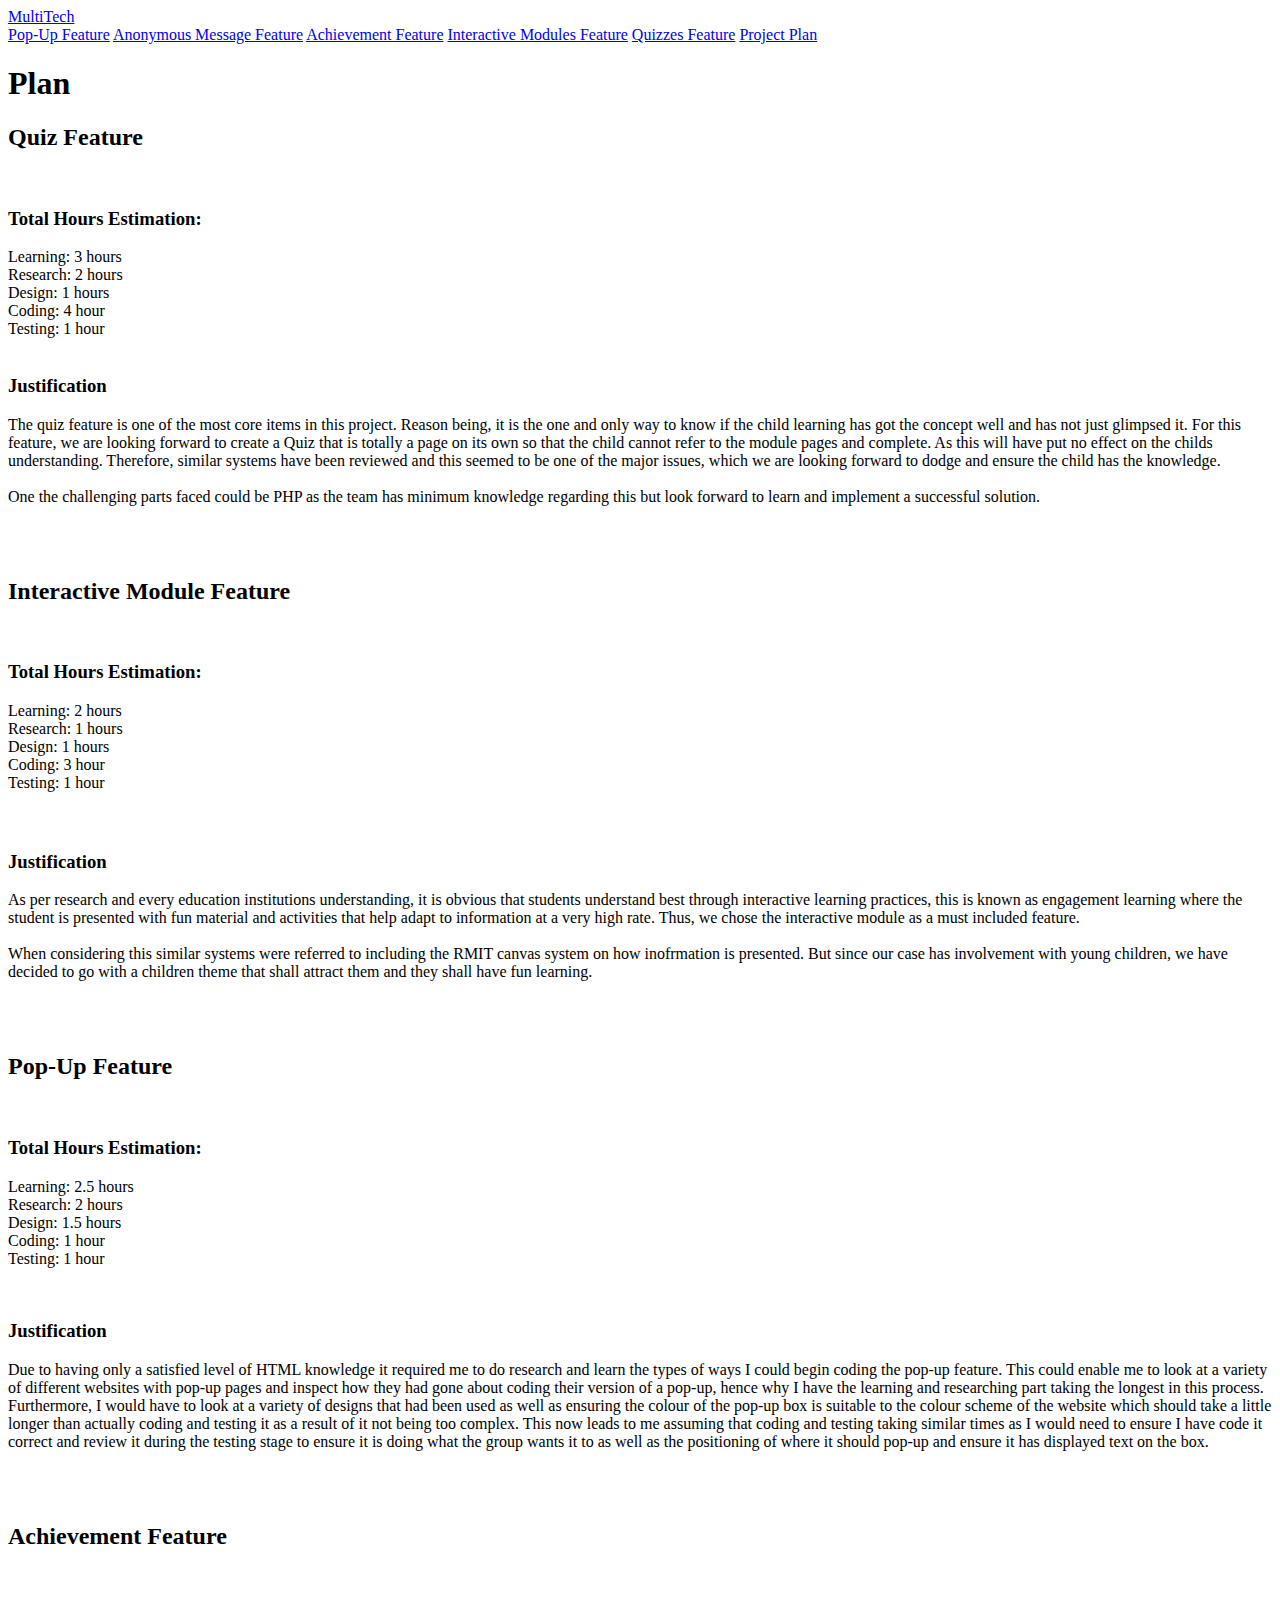
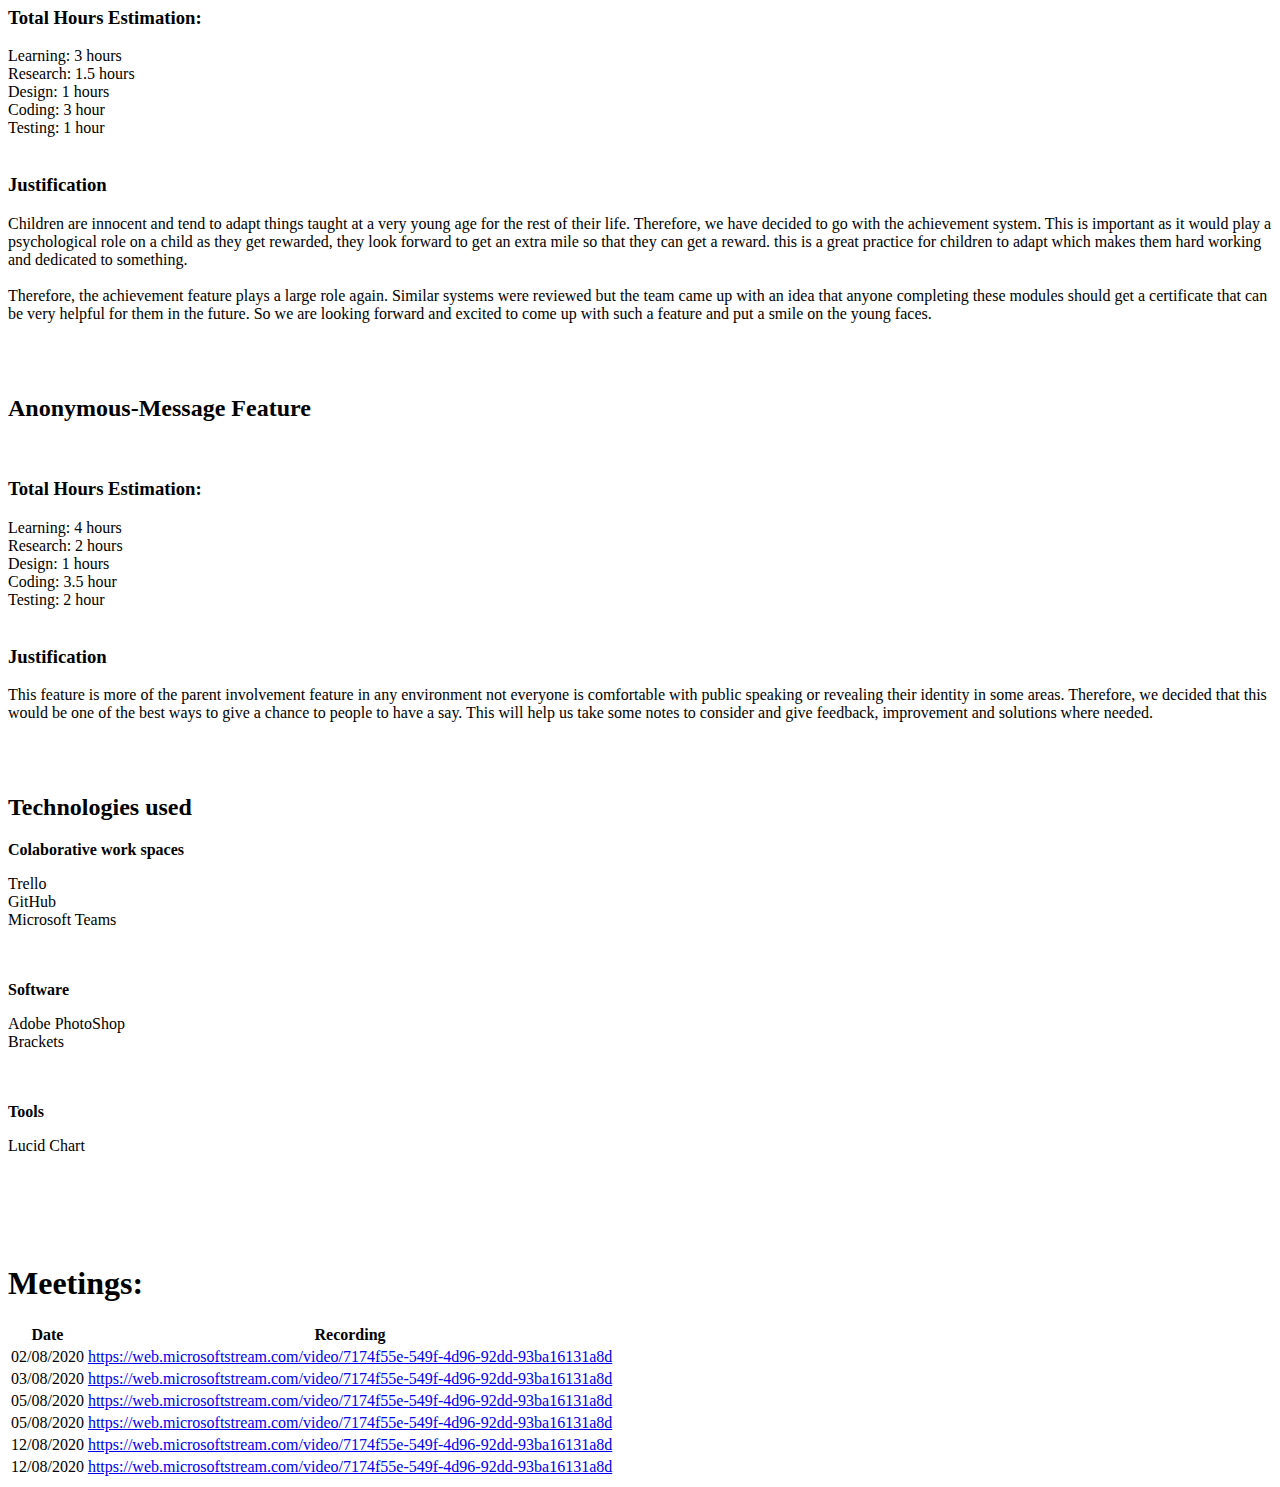
==== index.html @ 6f0e5582 "Merge branch 'master' of https://github.com/patyammouni/AssignmentPart2BIT" ====
﻿<!DOCTYPE html>
<html>

<head>
    <meta charset="utf-8">
    <title>Assignment 2 - BIT</title>
    <meta name="viewport" content="width=device-width, initial-scale=1.0">
    <meta name="author" content="MultiTech">
    <meta name="description" content="Our Assignment 1 for Building IT Systems">
    <link rel="stylesheet" href="assets/css/style.css">
    <link href="https://cdnjs.cloudflare.com/ajax/libs/font-awesome/5.12.1/css/all.min.css" rel="stylesheet">
</head>

<body>

    <div class="header">

        <div class="codeclan-header">
            <a href="index.html">MultiTech</a>
        </div>

        <div class="codeclan-navs">
            <div class="dropdown">
                <div class="dropdown-content">
                    <a href="pop-up.html">Pop-Up Feature</a>
                    <a href="anonymous.html">Anonymous Message Feature</a>
                    <a href="achievement.html">Achievement Feature</a>
                    <a href="interactive.html">Interactive Modules Feature</a>
                    <a href="quiz.html">Quizzes Feature</a>
                    <a href="index.html">Project Plan</a>
                </div>
            </div>

        </div>

    </div>

    <div id="page-wrapper">

        <h1>Plan</h1>

        <div class="team-member">
            <div class="author-info-description">
                <h2>Quiz Feature</h2>
                <br>
                <h3>Total Hours Estimation:</h3>
                <dt>Learning: 3 hours</dt>
                <dt>Research: 2 hours</dt>
                <dt>Design: 1 hours</dt>
                <dt>Coding: 4 hour</dt>
                <dt>Testing: 1 hour</dt>
                <br>
                <h3>Justification</h3>
                <p>
                    The quiz feature is one of the most core items in this project. Reason being, it is the one and only
                    way to know if the child learning has got the concept well and has not just glimpsed it. For this
                    feature, we are looking forward to create a Quiz that is totally a page on its own so that the
                    child cannot refer to the module pages and complete. As this will have put no effect on the childs
                    understanding. Therefore, similar systems have been reviewed and this seemed to be one of the major
                    issues, which we are looking forward to dodge and ensure the child has the knowledge.

                    <br>
                    <br>

                    One the challenging parts faced could be PHP as the team has minimum knowledge regarding this but
                    look forward to learn and implement a successful solution.
                </p>
                <br> <br>

            </div>
            <div class="author-info-description">
                <h2>Interactive Module Feature</h2>
                <br>
                <h3>Total Hours Estimation:</h3>
                <dt>Learning: 2 hours</dt>
                <dt>Research: 1 hours</dt>
                <dt>Design: 1 hours</dt>
                <dt>Coding: 3 hour</dt>
                <dt>Testing: 1 hour</dt>
                <br>
                <h3>
                    <br>Justification</h3>
                <p>
                    As per research and every education institutions understanding, it is obvious that students
                    understand best through interactive learning practices, this is known as engagement learning where
                    the student is presented with fun material and activities that help adapt to information at a very
                    high rate. Thus, we chose the interactive module as a must included feature.
                    <br>
                    <br>
                    When considering this similar systems were referred to including the RMIT canvas system on how
                    inofrmation is presented. But since our case has involvement with young children, we have decided to
                    go with a children theme that shall attract them and they shall have fun learning.
                </p>
                <br> <br>
            </div>
            <div class="author-info-description">
                <h2>Pop-Up Feature</h2>
                <br>
                <h3>Total Hours Estimation:</h3>
                <dl>
                    <dt>Learning: 2.5 hours</dt>
                    <dt>Research: 2 hours</dt>
                    <dt>Design: 1.5 hours</dt>
                    <dt>Coding: 1 hour</dt>
                    <dt>Testing: 1 hour</dt>
                </dl>
                <br>
                <h3>Justification</h3>

                <p>
                    Due to having only a satisfied level of HTML knowledge it required me to do research and learn the
                    types of ways I could begin coding the pop-up feature. This could enable me to look at a variety of
                    different websites with pop-up pages and inspect how they had gone about coding their version of a
                    pop-up, hence why I have the learning and researching part taking the longest in this process.
                    Furthermore, I would have to look at a variety of designs that had been used as well as ensuring the
                    colour of the pop-up box is suitable to the colour scheme of the website which should take a little
                    longer than actually coding and testing it as a result of it not being too complex. This now leads
                    to me assuming that coding and testing taking similar times as I would need to ensure I have code it
                    correct and review it during the testing stage to ensure it is doing what the group wants it to as
                    well as the positioning of where it should pop-up and ensure it has displayed text on the box.
                </p>
                <br> <br>
            </div>
            <div class="author-info-description">
                <h2>Achievement Feature </h2>
                <br>
                <h3>Total Hours Estimation:</h3>
                <dt>Learning: 3 hours</dt>
                <dt>Research: 1.5 hours</dt>
                <dt>Design: 1 hours</dt>
                <dt>Coding: 3 hour</dt>
                <dt>Testing: 1 hour</dt>
                <br>
                <h3>Justification</h3>
                <p>

                    Children are innocent and tend to adapt things taught at a very young age for the rest of their
                    life. Therefore, we have decided to go with the achievement system. This is important as it would
                    play a psychological role on a child as they get rewarded, they look forward to get an extra mile so
                    that they can get a reward. this is a great practice for children to adapt which makes them hard
                    working and dedicated to something.
                    <br>
                    <br>
                    Therefore, the achievement feature plays a large role again. Similar systems were reviewed but the
                    team came up with an idea that anyone completing these modules should get a certificate that can be
                    very helpful for them in the future. So we are looking forward and excited to come up with such a
                    feature and put a smile on the young faces.
                </p>
                <br> <br>
            </div>
            <div class="author-info-description">
                <h2>Anonymous-Message Feature </h2>
                <br>
                <h3>Total Hours Estimation:</h3>
                <dt>Learning: 4 hours</dt>
                <dt>Research: 2 hours</dt>
                <dt>Design: 1 hours</dt>
                <dt>Coding: 3.5 hour</dt>
                <dt>Testing: 2 hour</dt>
                <br>

                <h3>Justification</h3>
                <p>
                    This feature is more of the parent involvement feature in any environment not everyone is
                    comfortable with public speaking or revealing their identity in some areas. Therefore, we decided
                    that this would be one of the best ways to give a chance to people to have a say. This will help us
                    take some notes to consider and give feedback, improvement and solutions where needed.

                </p>

                <br> <br>
                <h2>Technologies used</h2>
                <b>
                    <p>Colaborative work spaces
                    </p>
                </b>

                <dt>Trello</dt>
                <dt>GitHub</dt>
                <dt>Microsoft Teams</dt>

                <br> <br>


                <b>
                    <p>Software
                    </p>
                </b>

                <dt>Adobe PhotoShop</dt>
                <dt>Brackets</dt>
                <dt></dt>
                <dt></dt>

                <br> <br>

                <b>
                    <p>Tools
                    </p>
                </b>

                <dt>Lucid Chart</dt>
                <dt></dt>
                <dt></dt>
                <dt></dt>

                <br> <br>

                <b>
                    <p>
                        <!Resources>
                    </p>
                </b>

                <dt></dt>
                <dt></dt>
                <dt></dt>
                <dt></dt>


                <br> <br>
                <h1>Meetings:</h1>

                <table>
                    <tr>
                        <th>Date</th>
                        <th>Recording</th>
                    </tr>

                    <tr>
                        <td> 02/08/2020 </td>
                        <td><a href="https://web.microsoftstream.com/video/dd9bddf7-a1e0-467e-b97e-1184b60dc826"
                                target="_blank">https://web.microsoftstream.com/video/7174f55e-549f-4d96-92dd-93ba16131a8d</a>
                        </td>
                    </tr>

                    <tr>
                        <td> 03/08/2020 </td>
                        <td><a href="https://web.microsoftstream.com/video/d155a75b-1c11-4518-bc6a-832c45baada1"
                                target="_blank">https://web.microsoftstream.com/video/7174f55e-549f-4d96-92dd-93ba16131a8d</a>
                        </td>
                    </tr>

                    <tr>
                        <td> 05/08/2020 </td>
                        <td><a href="https://web.microsoftstream.com/video/83935d5b-56db-47b9-8248-7d226a2bf06d"
                                target="_blank">https://web.microsoftstream.com/video/7174f55e-549f-4d96-92dd-93ba16131a8d</a>
                        </td>
                    </tr>

                    <tr>
                        <td> 05/08/2020 </td>
                        <td><a href="https://web.microsoftstream.com/video/d0b814c4-f263-4d80-a9a0-65d2861a14fa"
                                target="_blank">https://web.microsoftstream.com/video/7174f55e-549f-4d96-92dd-93ba16131a8d</a>
                        </td>
                    </tr>

                    <tr>
                        <td> 12/08/2020 </td>
                        <td><a href="https://web.microsoftstream.com/video/2d1facc4-b868-4a3b-b9d9-1d66029ab288"
                                target="_blank">https://web.microsoftstream.com/video/7174f55e-549f-4d96-92dd-93ba16131a8d</a>
                        </td>
                    </tr>
                    <tr>
                        <td> 12/08/2020 </td>
                        <td><a href="https://web.microsoftstream.com/video/cf6249e9-9007-4636-9c64-e5b31ecda1c8"
                                target="_blank">https://web.microsoftstream.com/video/7174f55e-549f-4d96-92dd-93ba16131a8d</a>
                        </td>
                    </tr>

                </table>

            </div>

</body>

</html>
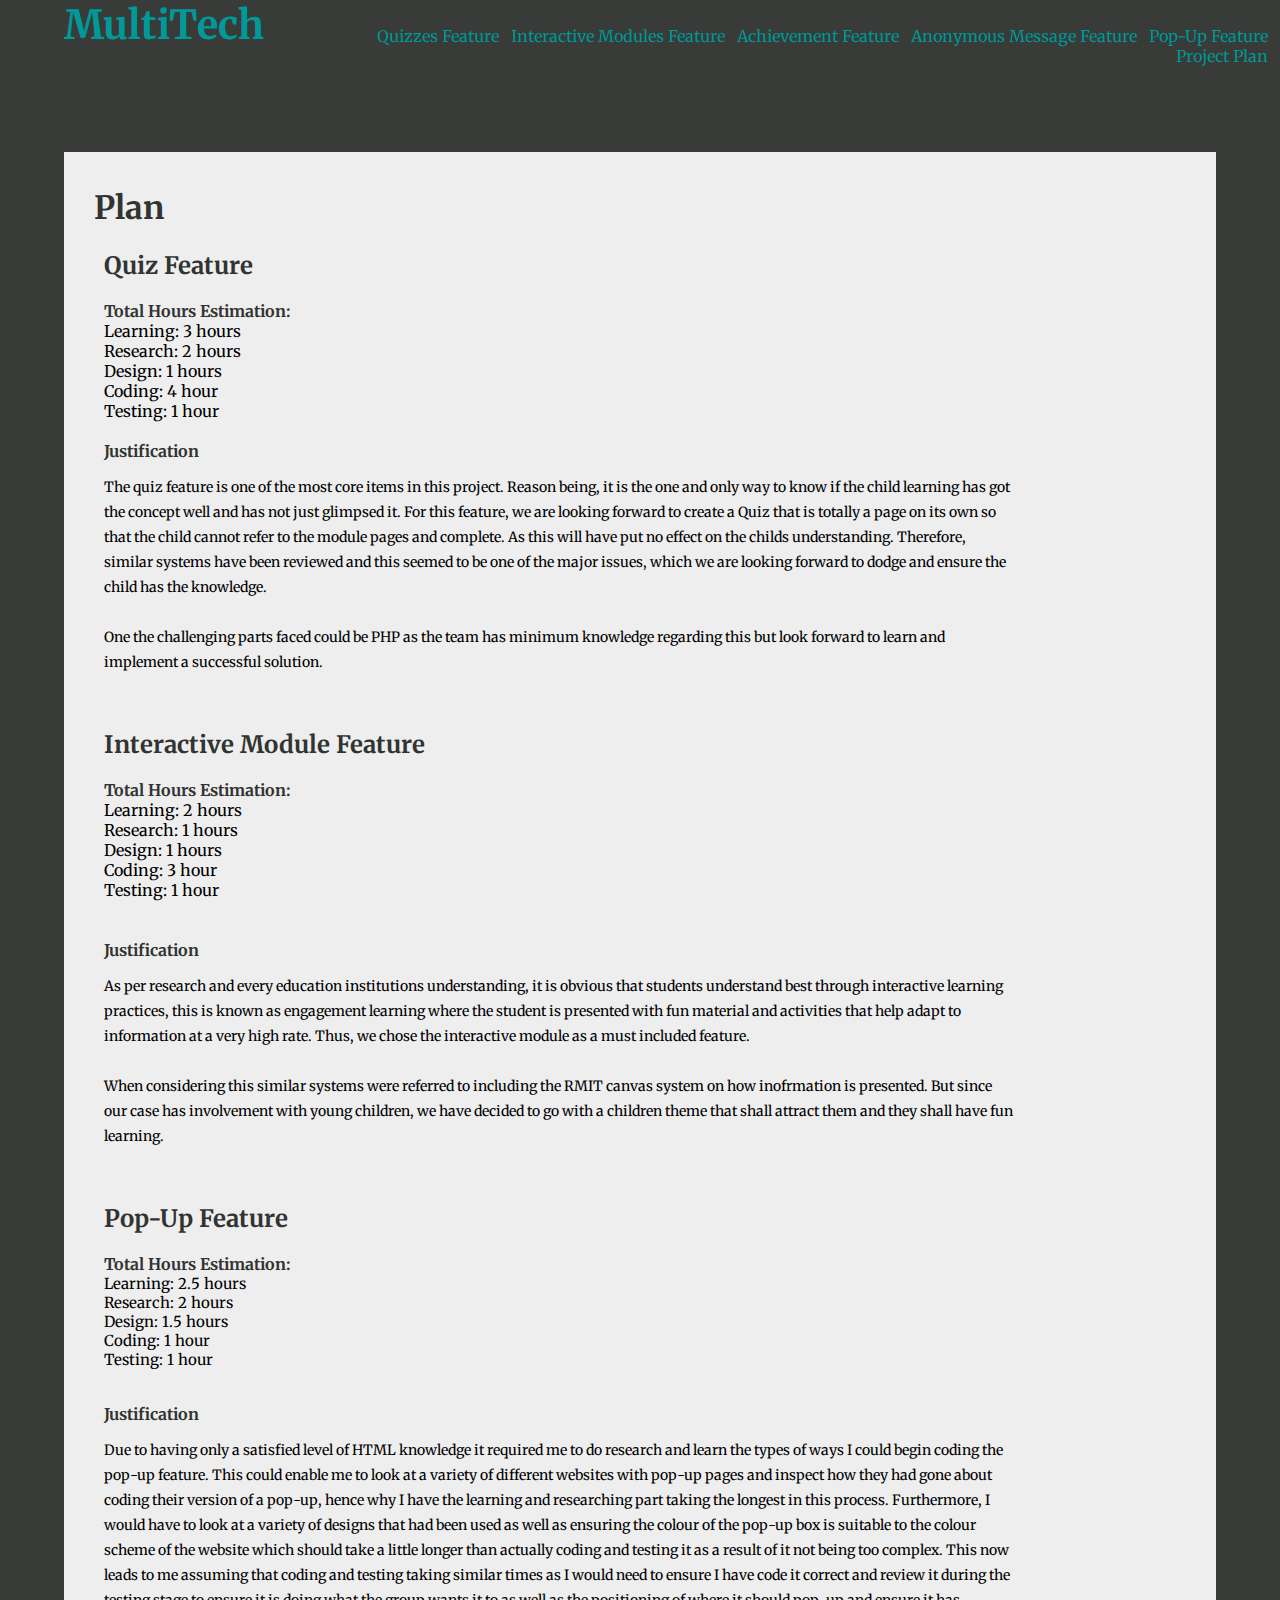
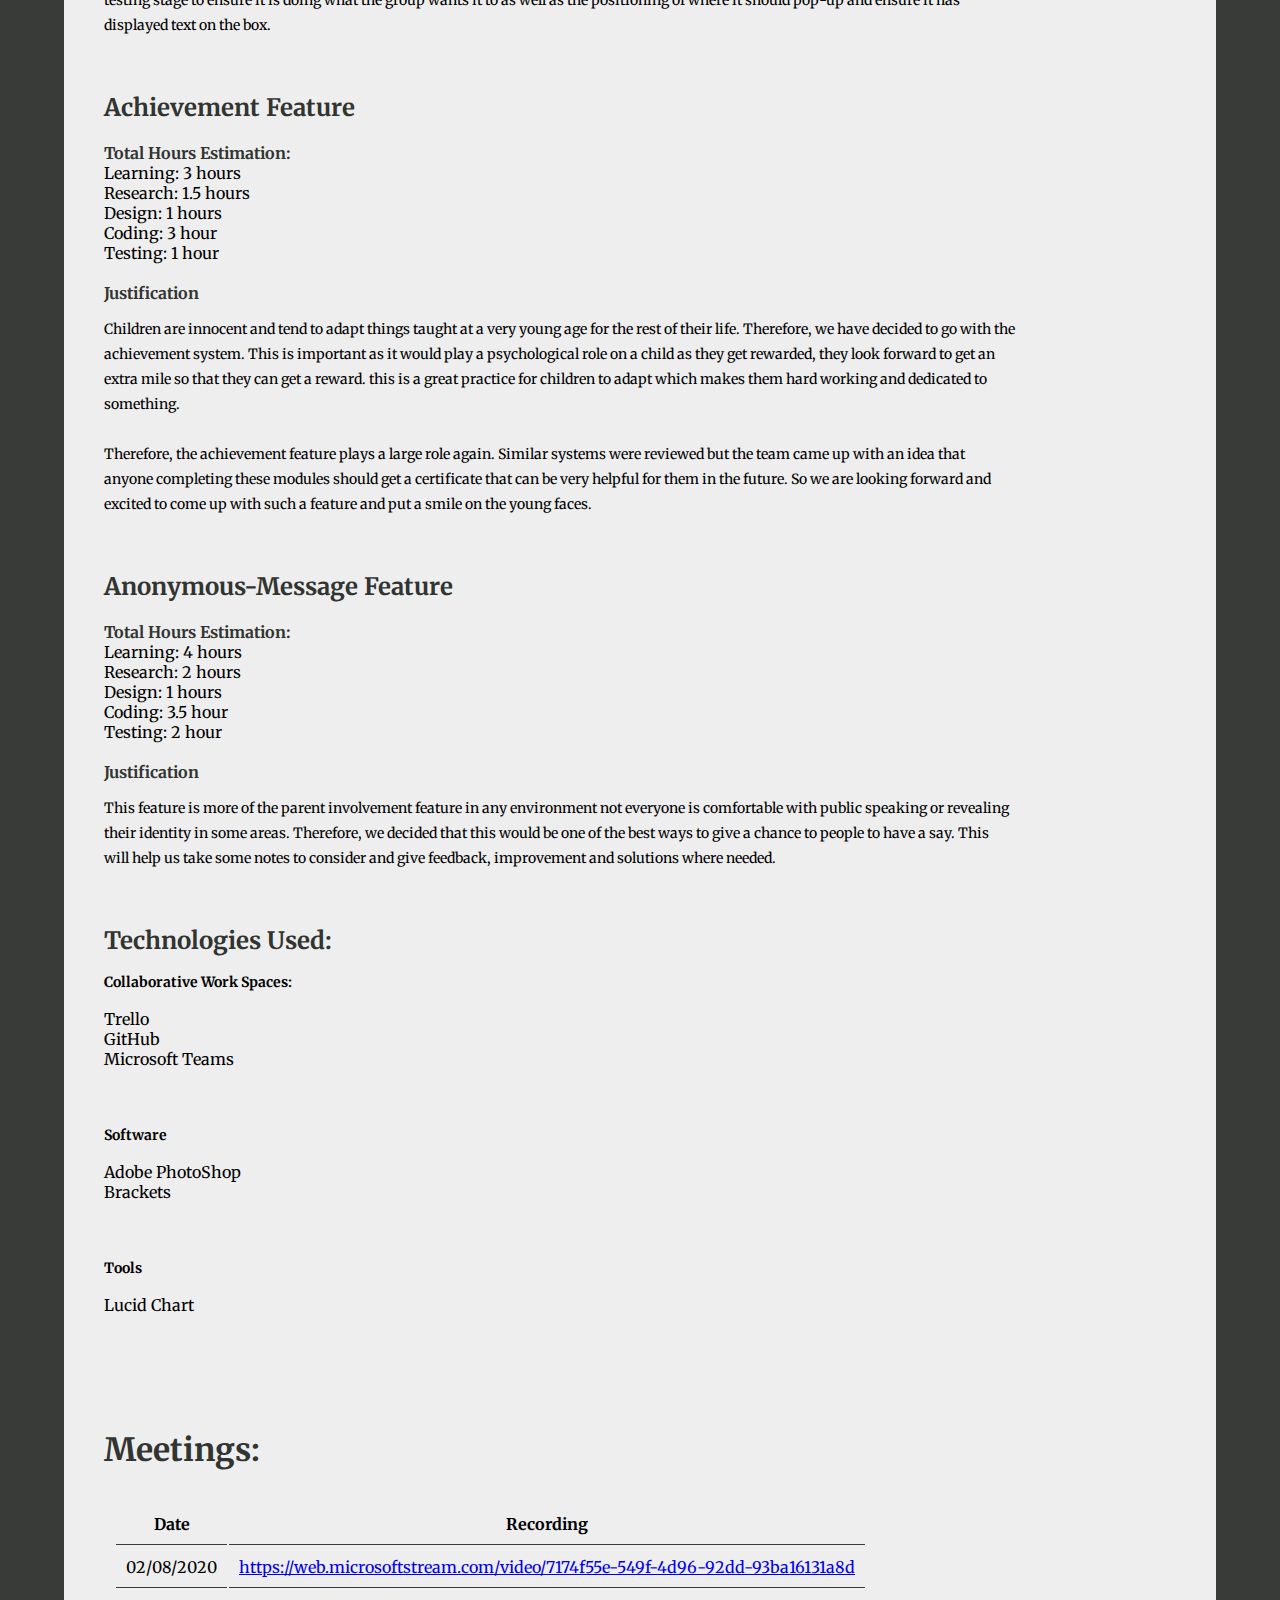
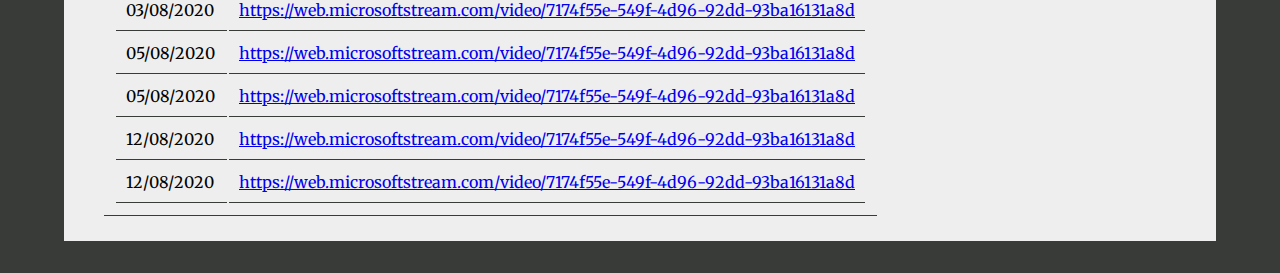
==== commit 1f23ecd8: "Fixed common mistakes" ====
--- a/index.html
+++ b/index.html
@@ -169,10 +169,9 @@
                 </p>
 
                 <br> <br>
-                <h2>Technologies used</h2>
-                <b>
-                    <p>Colaborative work spaces
-                    </p>
+                <h2>Technologies Used:</h2>
+                <b>
+                    <p>Collaborative Work Spaces:</p>
                 </b>
 
                 <dt>Trello</dt>
--- a/assets/css/style.css
+++ b/assets/css/style.css
@@ -0,0 +1,229 @@
+@import url('https://fonts.googleapis.com/css?family=Merriweather:400,900&display=swap');
+
+html {
+    margin: 0;
+    padding: 0;
+    font-family: 'Merriweather', serif;
+    background: #383b38;
+}
+
+body {
+    margin: 0;
+}
+
+.header {
+    height: 40px;
+    padding-top: 20px;
+    background: #383b38;
+	position: sticky;
+	height: 100px;
+    margin: 0 5% 2.50% 5%;
+}
+
+.codeclan-header {
+    display:inline block;
+    
+}
+
+.codeclan-header a {
+    color: #009999;
+    text-align: left;
+    font-size: 250%;
+    font-weight: bold;
+    text-decoration: none;
+	background: #383b38;
+	top: 0px;
+	z-index: 10;
+	height: 100px;
+    position:fixed;
+	width: 100%;
+}
+
+.codeclan-navs {
+    display:block;
+    float: right;
+    padding: 6px 0 0 0;
+    position: fixed;
+	z-index: 10;
+    padding-left: 230px;
+    
+}
+
+.codeclan-navs a {
+    color: #009999;
+    text-decoration: none;
+    margin-right: 12px;
+    text-align: right;
+	z-index: 10;
+    float: right;
+    
+}
+
+.codeclan-header a:hover, .codeclan-navs a:hover, .dropdown .dropbtn:hover {
+    color: white;
+    transition: color 500ms;
+}
+
+#page-wrapper {
+    margin: 0 5% 2.50% 5%;
+    padding: 15px 30px 15px 30px;
+    background: #EEEEEE;
+    min-height: 50vh;
+}
+
+.text-center {
+    text-align: center;
+}
+
+h1 {
+    font-size: 200%;
+    color: #313431;
+}
+
+h2 {
+    font-size: 150%;
+    color: #313431;
+    margin: 0;
+}
+h3{
+    font-size: 100%;
+    color: #313431;
+    margin: 0;
+}
+
+.text-center {
+    display: block;
+    text-align: center;
+}
+
+.uppercase {
+    text-transform: uppercase;
+}
+
+p, li {
+    line-height: 25px;
+    font-size: 14px;
+}
+
+.team-member img {
+    display: inline-block;
+    height: 150px;
+    width: 150px;
+}
+
+.team-member {
+    display: block;
+    padding-bottom: 10px;
+}
+
+.author-info-description {
+    display: inline-block;
+    padding: 0 0 0 10px;
+    width: calc(100% - 180px);
+}
+
+.author-info {
+    padding: 0 0 0 10px;
+}
+
+.justified-text {
+    text-align: justify;
+    text-justify: inter-word;
+}
+
+.col-4 {
+    display: inline-table;
+    width: 30%;
+    padding-right: 20px;
+}
+
+.col-4:last-child {
+    padding-right: 0;
+}
+
+.topic {
+    font-weight: 900;
+    text-transform: uppercase;
+    font-size: 24px;
+    text-align: center;
+    color: #383b38;
+}
+
+.sub-topic {
+    font-weight: 900;
+    text-transform: uppercase;
+    font-size: 20px;
+    text-align: center;
+    color: #383b38;
+    padding-top: 15px;
+}
+
+.icon {
+    display: block !important;
+    text-align: center;
+    padding: 25px 0 0 0;
+    font-size: 350%;
+    color: #383b38;
+}
+
+table, th, td {
+    padding: 10px;
+    border-bottom: 1px solid #383b38;
+}
+
+.img {
+    display: block;
+    width: 45%;
+    text-align: center;
+    margin: 0 auto;
+}
+
+.small {
+    font-size: 75%;
+}
+
+}
+
+@media only screen and (max-width: 960px) {
+
+    .header {
+        height: auto;
+        margin-bottom: 5px;
+    }
+
+    .codeclan-navs {
+        display: block;
+        float: none;
+        margin-left: 0;
+        margin-right: 10px;
+    }
+
+}
+
+.tableheader {
+	text-align: left;
+}
+
+.tablecontent {
+	line-height: 0;
+}
+
+.text-right{
+    position: relative;
+    font-weight: bold;
+}
+
+.pop-up-prototype{
+    height: 500;
+    width: 725;
+    margin-top: 2%;
+}
+
+.pop-up-diagram{
+    margin-top: 2%;
+}
+
+dl{
+    font-size: 15px;
+    margin-top: 0px;
+}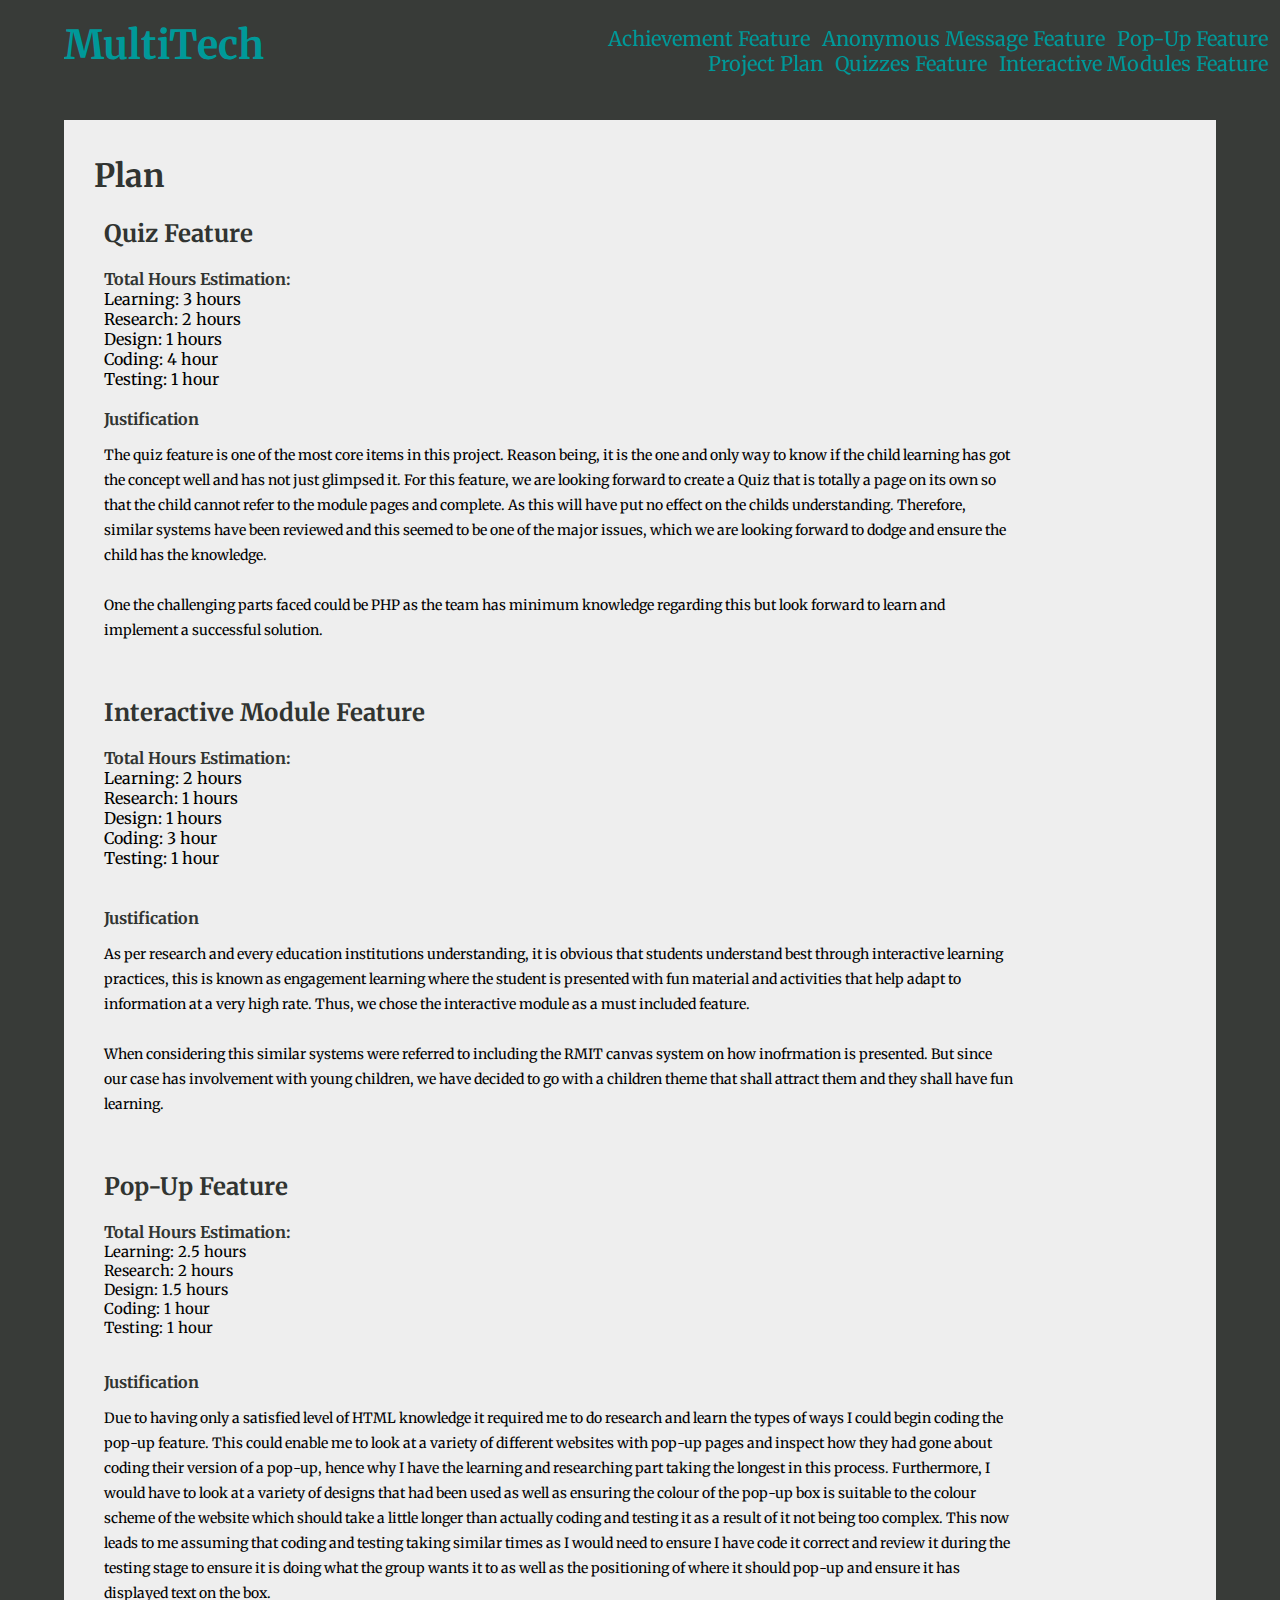
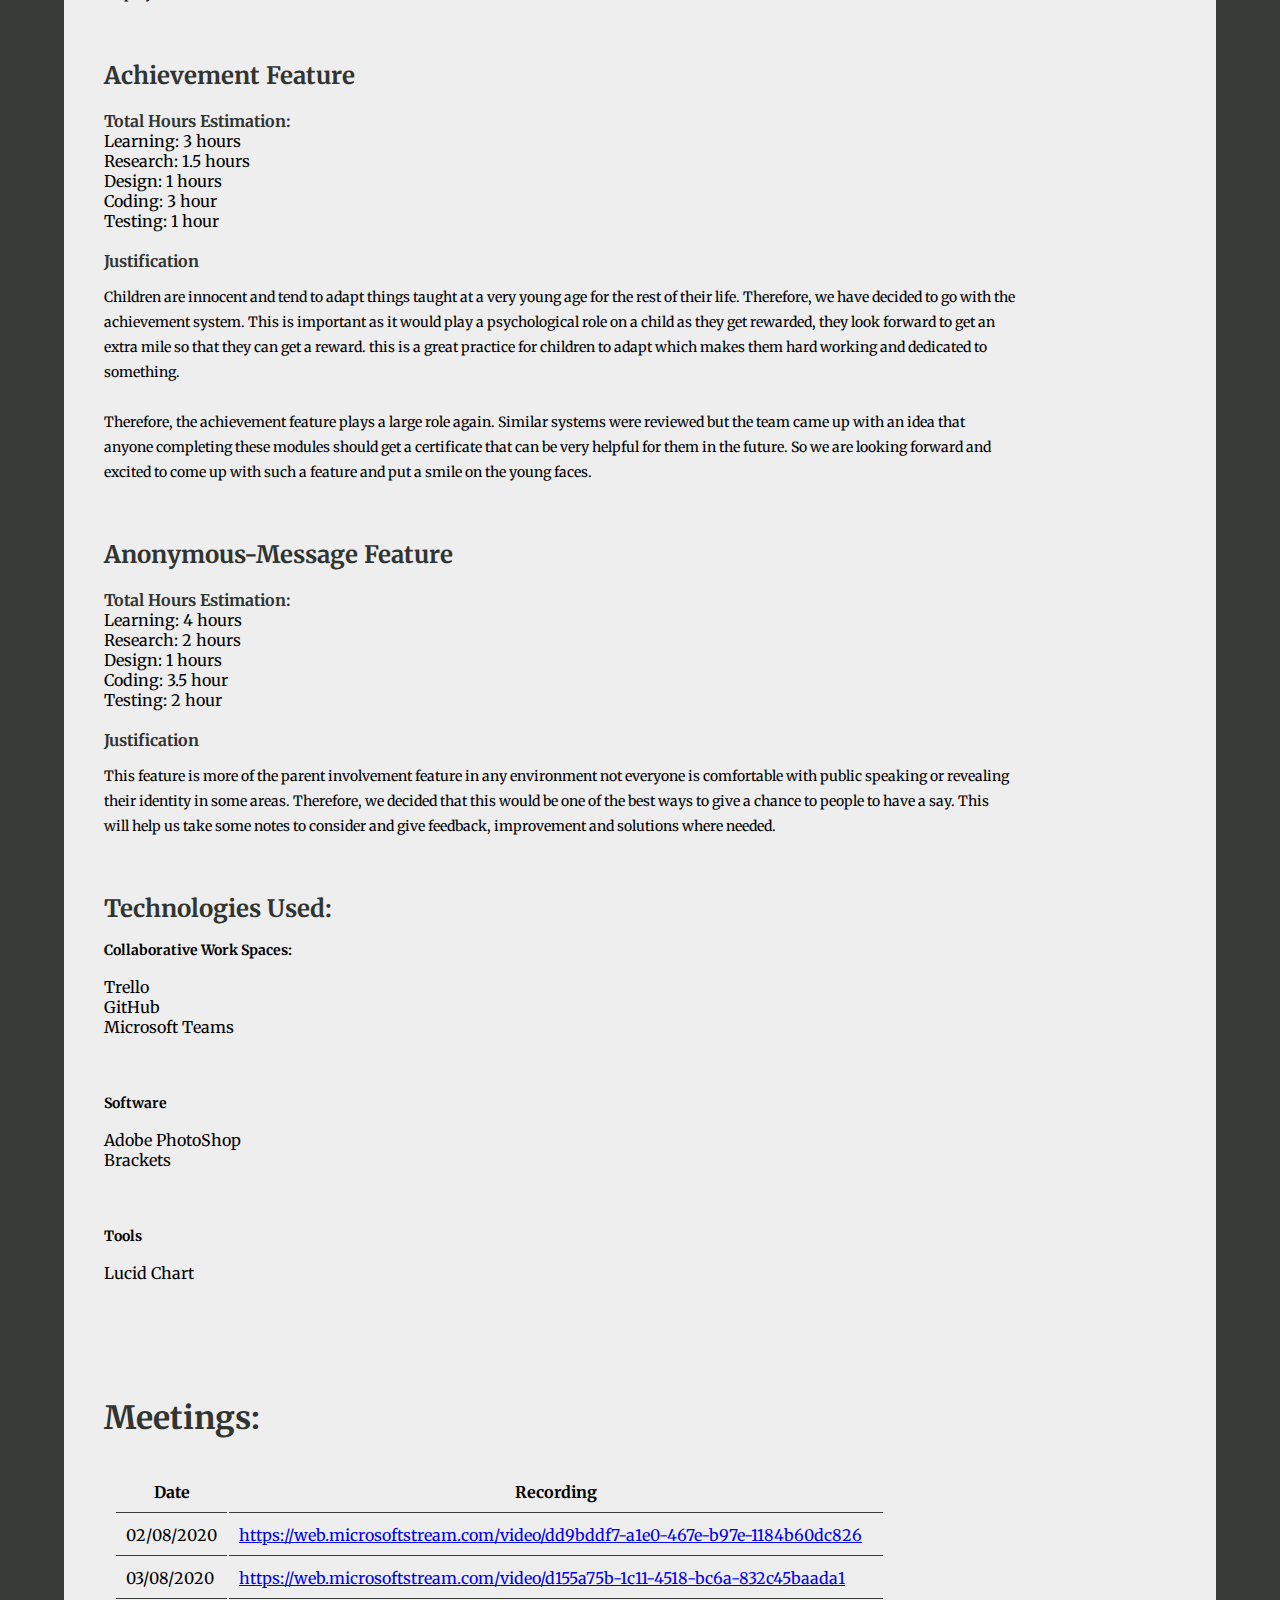
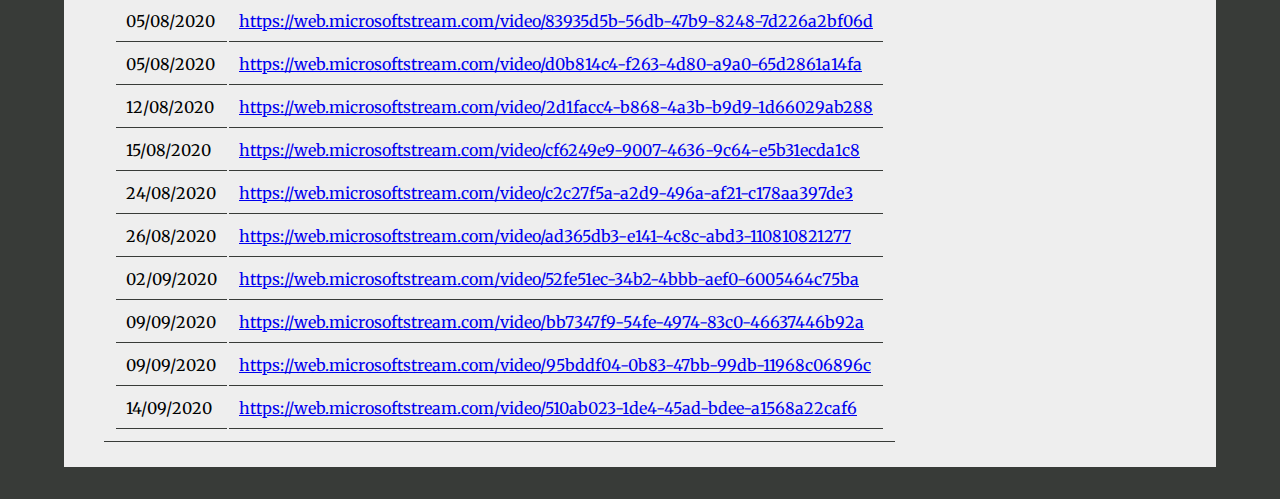
==== commit 78716c7c: "update" ====
--- a/index.html
+++ b/index.html
@@ -16,7 +16,7 @@
     <div class="header">
 
         <div class="codeclan-header">
-            <a href="index.html">MultiTech</a>
+            <a>MultiTech</a>
         </div>
 
         <div class="codeclan-navs">
@@ -36,6 +36,12 @@
     </div>
 
     <div id="page-wrapper">
+          <br>
+            <br>  
+            <br>
+            <br>
+            <br>
+            <br>
 
         <h1>Plan</h1>
 
@@ -229,41 +235,77 @@
                     <tr>
                         <td> 02/08/2020 </td>
                         <td><a href="https://web.microsoftstream.com/video/dd9bddf7-a1e0-467e-b97e-1184b60dc826"
-                                target="_blank">https://web.microsoftstream.com/video/7174f55e-549f-4d96-92dd-93ba16131a8d</a>
-                        </td>
-                    </tr>
-
-                    <tr>
-                        <td> 03/08/2020 </td>
+                                target="_blank">https://web.microsoftstream.com/video/dd9bddf7-a1e0-467e-b97e-1184b60dc826</a>
+                        </td>
+                    </tr>
+
+                    <tr>
+                        <td> 03/08/2020  </td>
                         <td><a href="https://web.microsoftstream.com/video/d155a75b-1c11-4518-bc6a-832c45baada1"
-                                target="_blank">https://web.microsoftstream.com/video/7174f55e-549f-4d96-92dd-93ba16131a8d</a>
+                                target="_blank">https://web.microsoftstream.com/video/d155a75b-1c11-4518-bc6a-832c45baada1</a>
                         </td>
                     </tr>
 
                     <tr>
                         <td> 05/08/2020 </td>
                         <td><a href="https://web.microsoftstream.com/video/83935d5b-56db-47b9-8248-7d226a2bf06d"
-                                target="_blank">https://web.microsoftstream.com/video/7174f55e-549f-4d96-92dd-93ba16131a8d</a>
+                                target="_blank">https://web.microsoftstream.com/video/83935d5b-56db-47b9-8248-7d226a2bf06d</a>
                         </td>
                     </tr>
 
                     <tr>
                         <td> 05/08/2020 </td>
                         <td><a href="https://web.microsoftstream.com/video/d0b814c4-f263-4d80-a9a0-65d2861a14fa"
-                                target="_blank">https://web.microsoftstream.com/video/7174f55e-549f-4d96-92dd-93ba16131a8d</a>
+                                target="_blank">https://web.microsoftstream.com/video/d0b814c4-f263-4d80-a9a0-65d2861a14fa</a>
                         </td>
                     </tr>
 
                     <tr>
                         <td> 12/08/2020 </td>
                         <td><a href="https://web.microsoftstream.com/video/2d1facc4-b868-4a3b-b9d9-1d66029ab288"
-                                target="_blank">https://web.microsoftstream.com/video/7174f55e-549f-4d96-92dd-93ba16131a8d</a>
-                        </td>
-                    </tr>
-                    <tr>
-                        <td> 12/08/2020 </td>
+                                target="_blank">https://web.microsoftstream.com/video/2d1facc4-b868-4a3b-b9d9-1d66029ab288</a>
+                        </td>
+                    </tr>
+                    <tr>
+                        <td> 15/08/2020 </td>
                         <td><a href="https://web.microsoftstream.com/video/cf6249e9-9007-4636-9c64-e5b31ecda1c8"
-                                target="_blank">https://web.microsoftstream.com/video/7174f55e-549f-4d96-92dd-93ba16131a8d</a>
+                                target="_blank">https://web.microsoftstream.com/video/cf6249e9-9007-4636-9c64-e5b31ecda1c8</a>
+                        </td>
+                    </tr>
+                    <tr>
+                        <td> 24/08/2020 </td>
+                        <td><a href="https://web.microsoftstream.com/video/c2c27f5a-a2d9-496a-af21-c178aa397de3"
+                                target="_blank">https://web.microsoftstream.com/video/c2c27f5a-a2d9-496a-af21-c178aa397de3</a>
+                        </td>
+                    </tr>
+                    <tr>
+                        <td> 26/08/2020 </td>
+                        <td><a href="https://web.microsoftstream.com/video/ad365db3-e141-4c8c-abd3-110810821277"
+                                target="_blank">https://web.microsoftstream.com/video/ad365db3-e141-4c8c-abd3-110810821277</a>
+                        </td>
+                    </tr>
+                     <tr>
+                        <td> 02/09/2020 </td>
+                        <td><a href="https://web.microsoftstream.com/video/52fe51ec-34b2-4bbb-aef0-6005464c75ba"
+                                target="_blank">https://web.microsoftstream.com/video/52fe51ec-34b2-4bbb-aef0-6005464c75ba</a>
+                        </td>
+                    </tr>
+                    <tr>
+                        <td> 09/09/2020 </td>
+                        <td><a href="https://web.microsoftstream.com/video/bb7347f9-54fe-4974-83c0-46637446b92a"
+                                target="_blank">https://web.microsoftstream.com/video/bb7347f9-54fe-4974-83c0-46637446b92a</a>
+                        </td>
+                    </tr>
+                    <tr>
+                        <td> 09/09/2020 </td>
+                        <td><a href="https://web.microsoftstream.com/video/95bddf04-0b83-47bb-99db-11968c06896c"
+                                target="_blank">https://web.microsoftstream.com/video/95bddf04-0b83-47bb-99db-11968c06896c</a>
+                        </td>
+                    </tr>
+                    <tr>
+                        <td> 14/09/2020 </td>
+                        <td><a href="https://web.microsoftstream.com/video/510ab023-1de4-45ad-bdee-a1568a22caf6"
+                                target="_blank">https://web.microsoftstream.com/video/510ab023-1de4-45ad-bdee-a1568a22caf6</a>
                         </td>
                     </tr>
 
--- a/assets/css/style.css
+++ b/assets/css/style.css
@@ -15,13 +15,15 @@
     height: 40px;
     padding-top: 20px;
     background: #383b38;
-	position: sticky;
+	position: fixed;
+	width: 100%;
 	height: 100px;
     margin: 0 5% 2.50% 5%;
 }
 
 .codeclan-header {
-    display:inline block;
+    display: block;
+	z-index: 10;
     
 }
 
@@ -32,11 +34,8 @@
     font-weight: bold;
     text-decoration: none;
 	background: #383b38;
-	top: 0px;
-	z-index: 10;
-	height: 100px;
+	z-index: 10;
     position:fixed;
-	width: 100%;
 }
 
 .codeclan-navs {
@@ -45,23 +44,24 @@
     padding: 6px 0 0 0;
     position: fixed;
 	z-index: 10;
-    padding-left: 230px;
-    
+	height: 50px;
+	left: 500px;
 }
 
 .codeclan-navs a {
     color: #009999;
     text-decoration: none;
+	font-size: 20px;
     margin-right: 12px;
     text-align: right;
 	z-index: 10;
     float: right;
-    
 }
 
 .codeclan-header a:hover, .codeclan-navs a:hover, .dropdown .dropbtn:hover {
     color: white;
     transition: color 500ms;
+	cursor: pointer;
 }
 
 #page-wrapper {
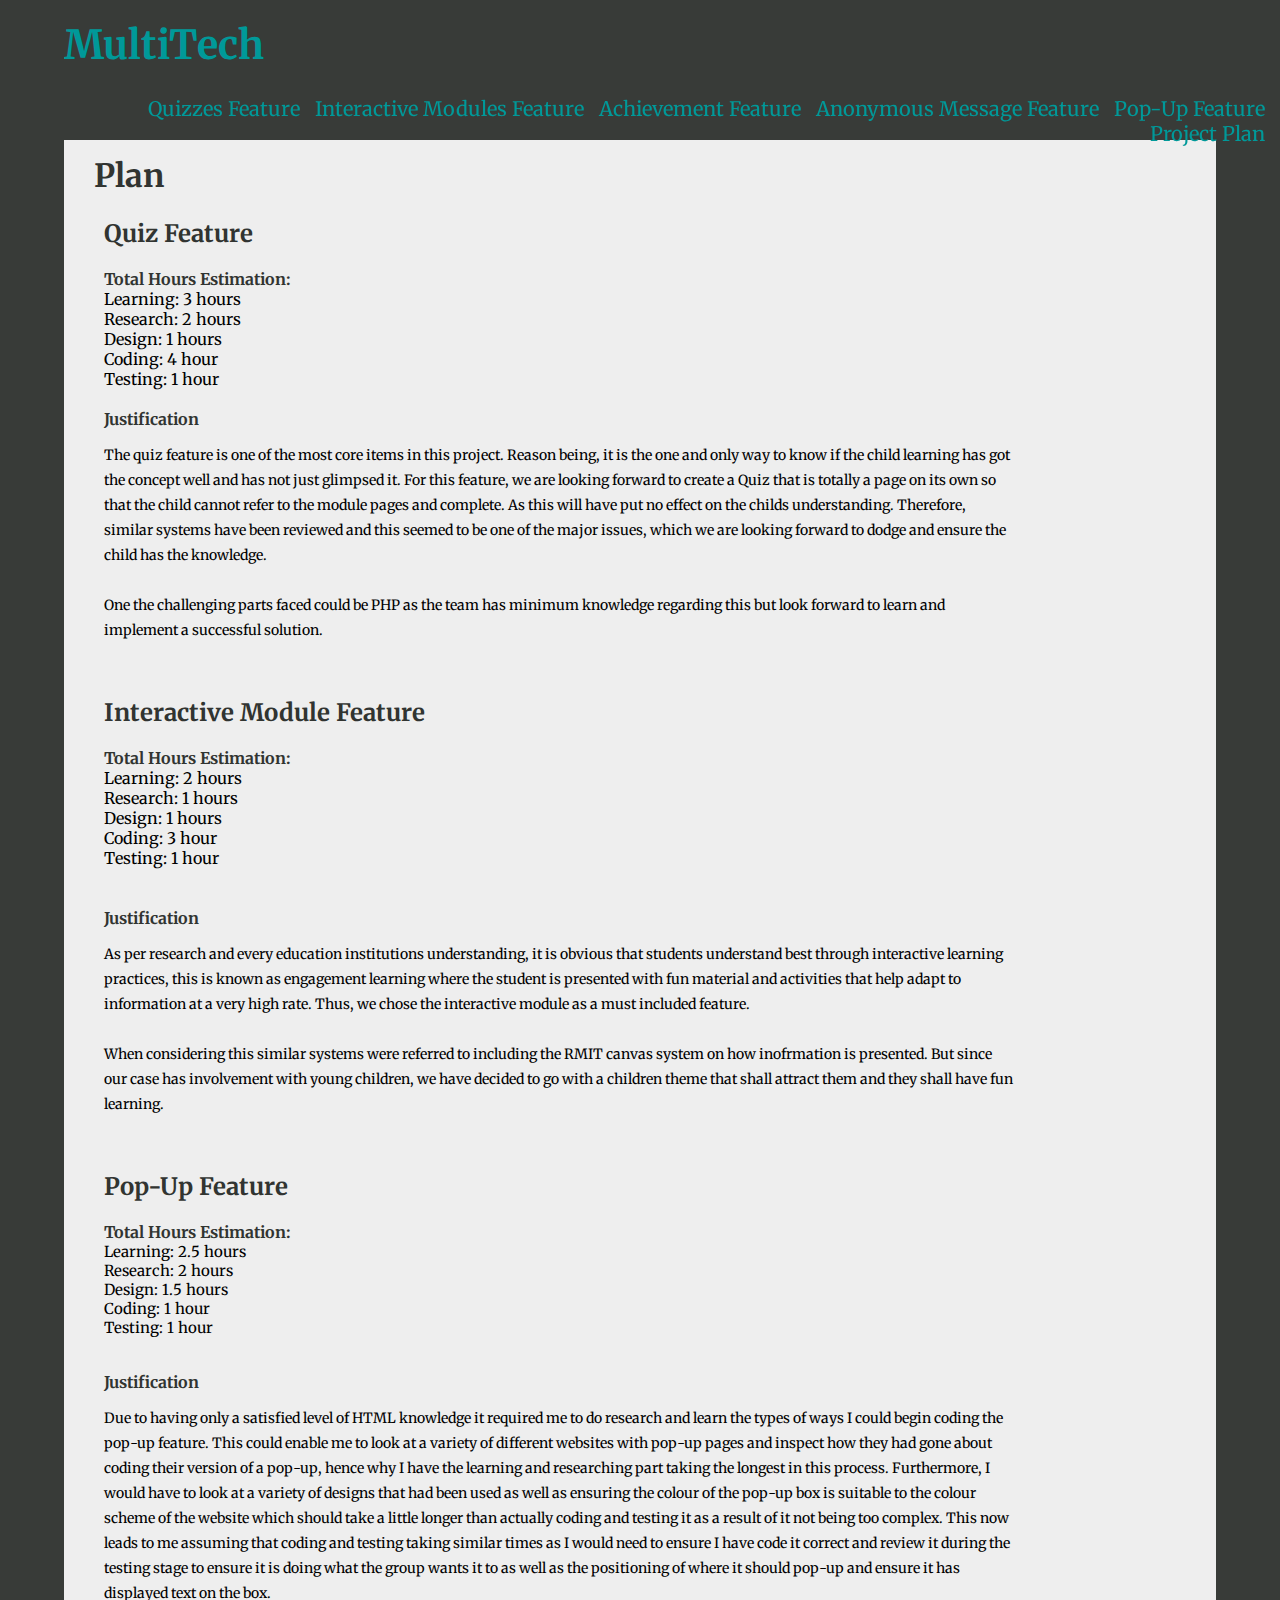
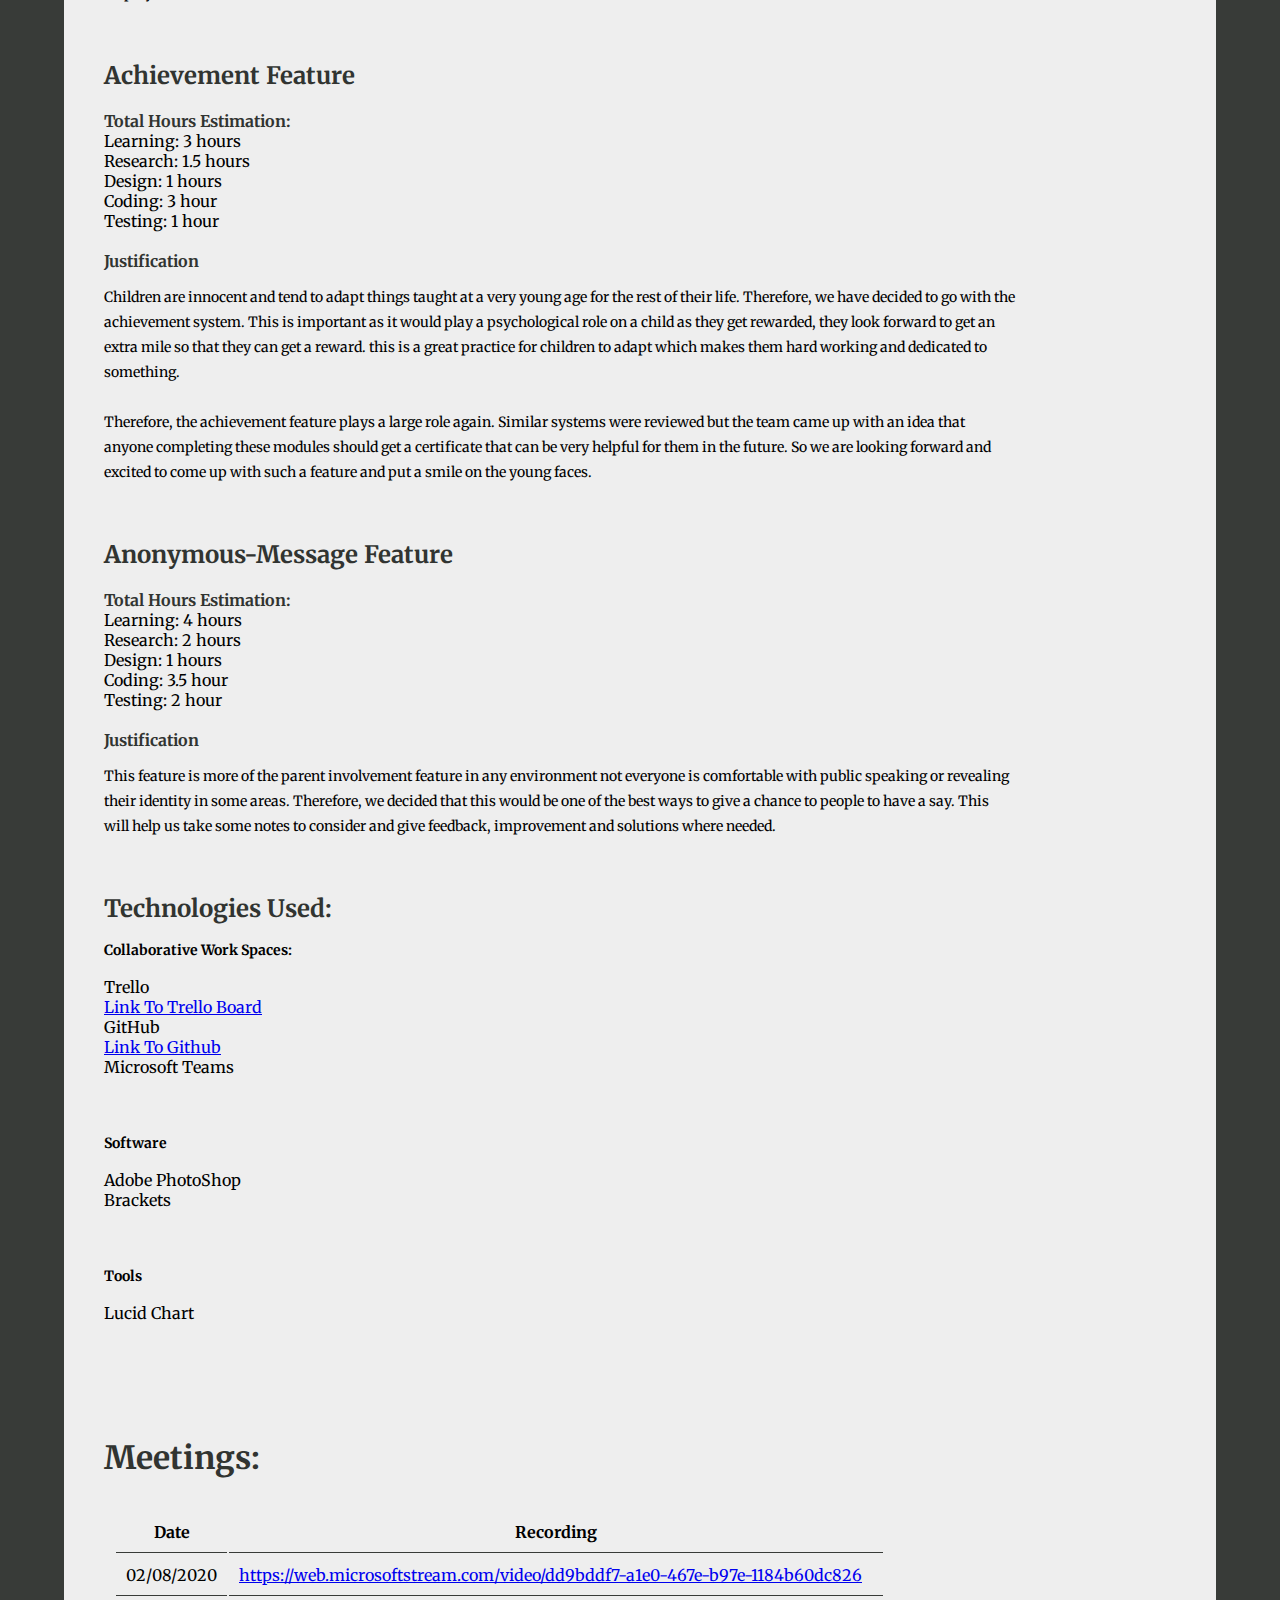
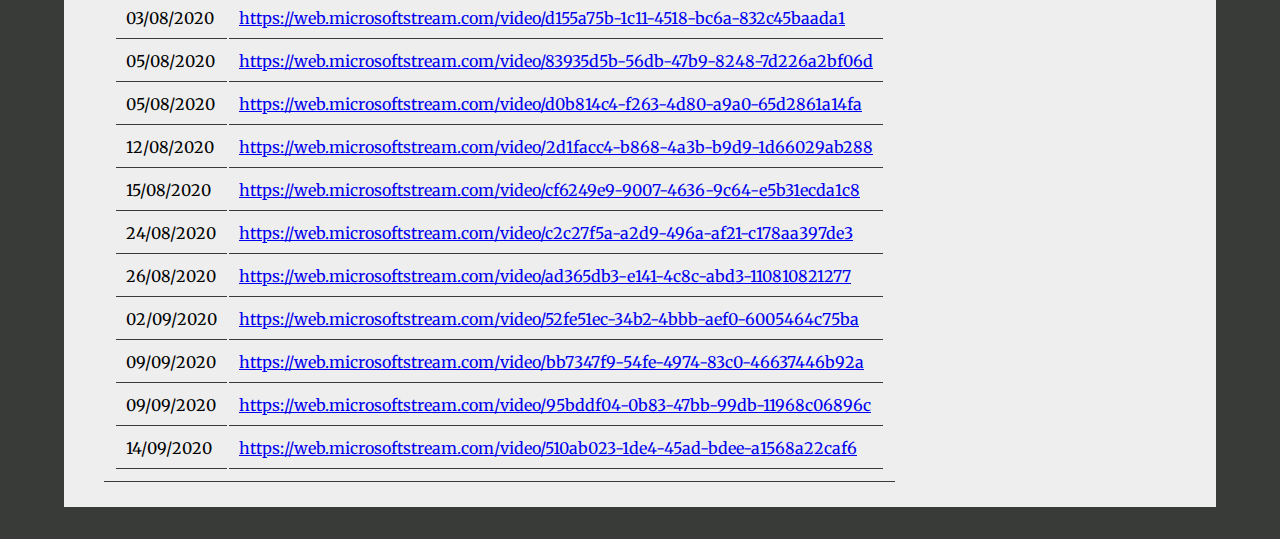
==== commit 4c562586: "Updated Github/Trello Links" ====
--- a/index.html
+++ b/index.html
@@ -181,7 +181,9 @@
                 </b>
 
                 <dt>Trello</dt>
+				<a href="https://trello.com/b/3xt1rTLW">Link To Trello Board</a>
                 <dt>GitHub</dt>
+				<a href="https://github.com/patyammouni/AssignmentPart2BIT">Link To Github</a>
                 <dt>Microsoft Teams</dt>
 
                 <br> <br>
--- a/assets/css/style.css
+++ b/assets/css/style.css
@@ -17,25 +17,23 @@
     background: #383b38;
 	position: fixed;
 	width: 100%;
-	height: 100px;
+	height: 120px;
     margin: 0 5% 2.50% 5%;
 }
 
 .codeclan-header {
-    display: block;
+    display: inline-block;
 	z-index: 10;
     
 }
 
 .codeclan-header a {
     color: #009999;
-    text-align: left;
     font-size: 250%;
     font-weight: bold;
     text-decoration: none;
 	background: #383b38;
 	z-index: 10;
-    position:fixed;
 }
 
 .codeclan-navs {
@@ -45,14 +43,15 @@
     position: fixed;
 	z-index: 10;
 	height: 50px;
-	left: 500px;
+	left: 100px;
+	top: 90px;
 }
 
 .codeclan-navs a {
     color: #009999;
     text-decoration: none;
 	font-size: 20px;
-    margin-right: 12px;
+    margin-right: 15px;
     text-align: right;
 	z-index: 10;
     float: right;
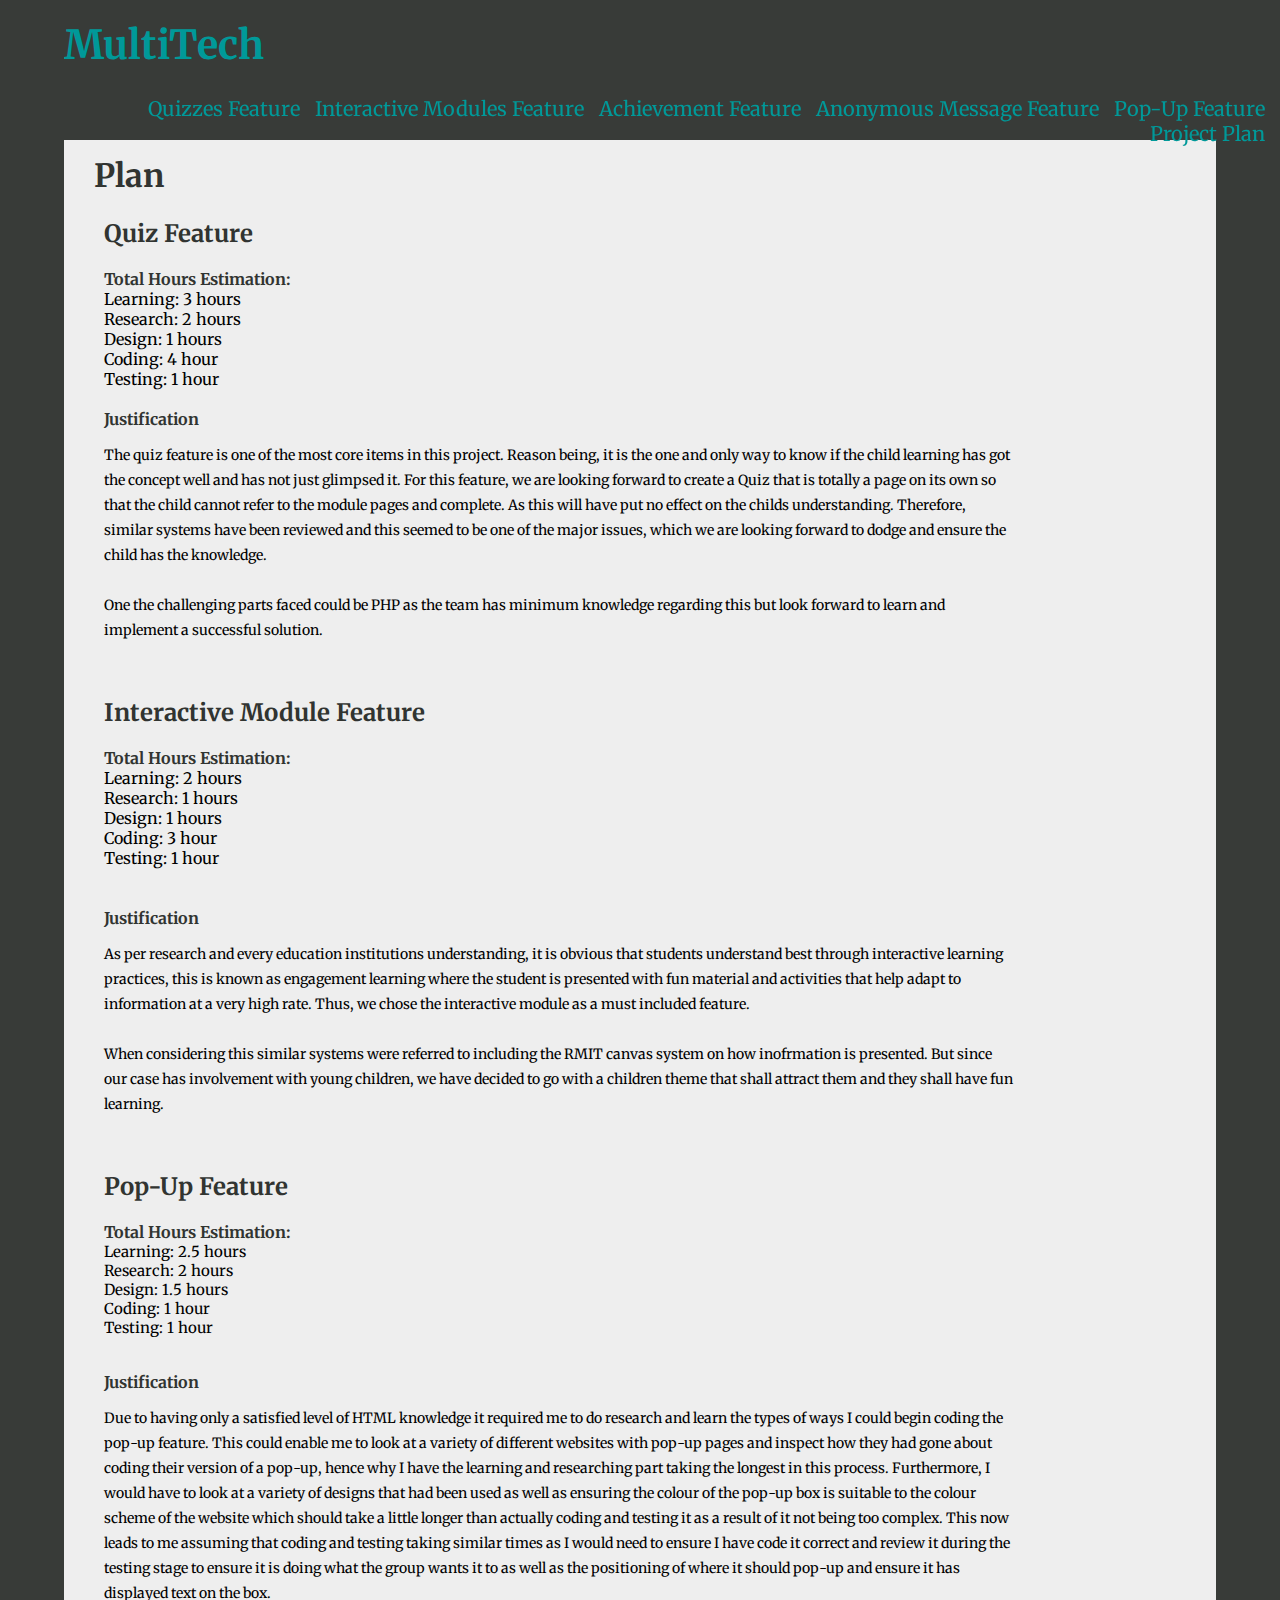
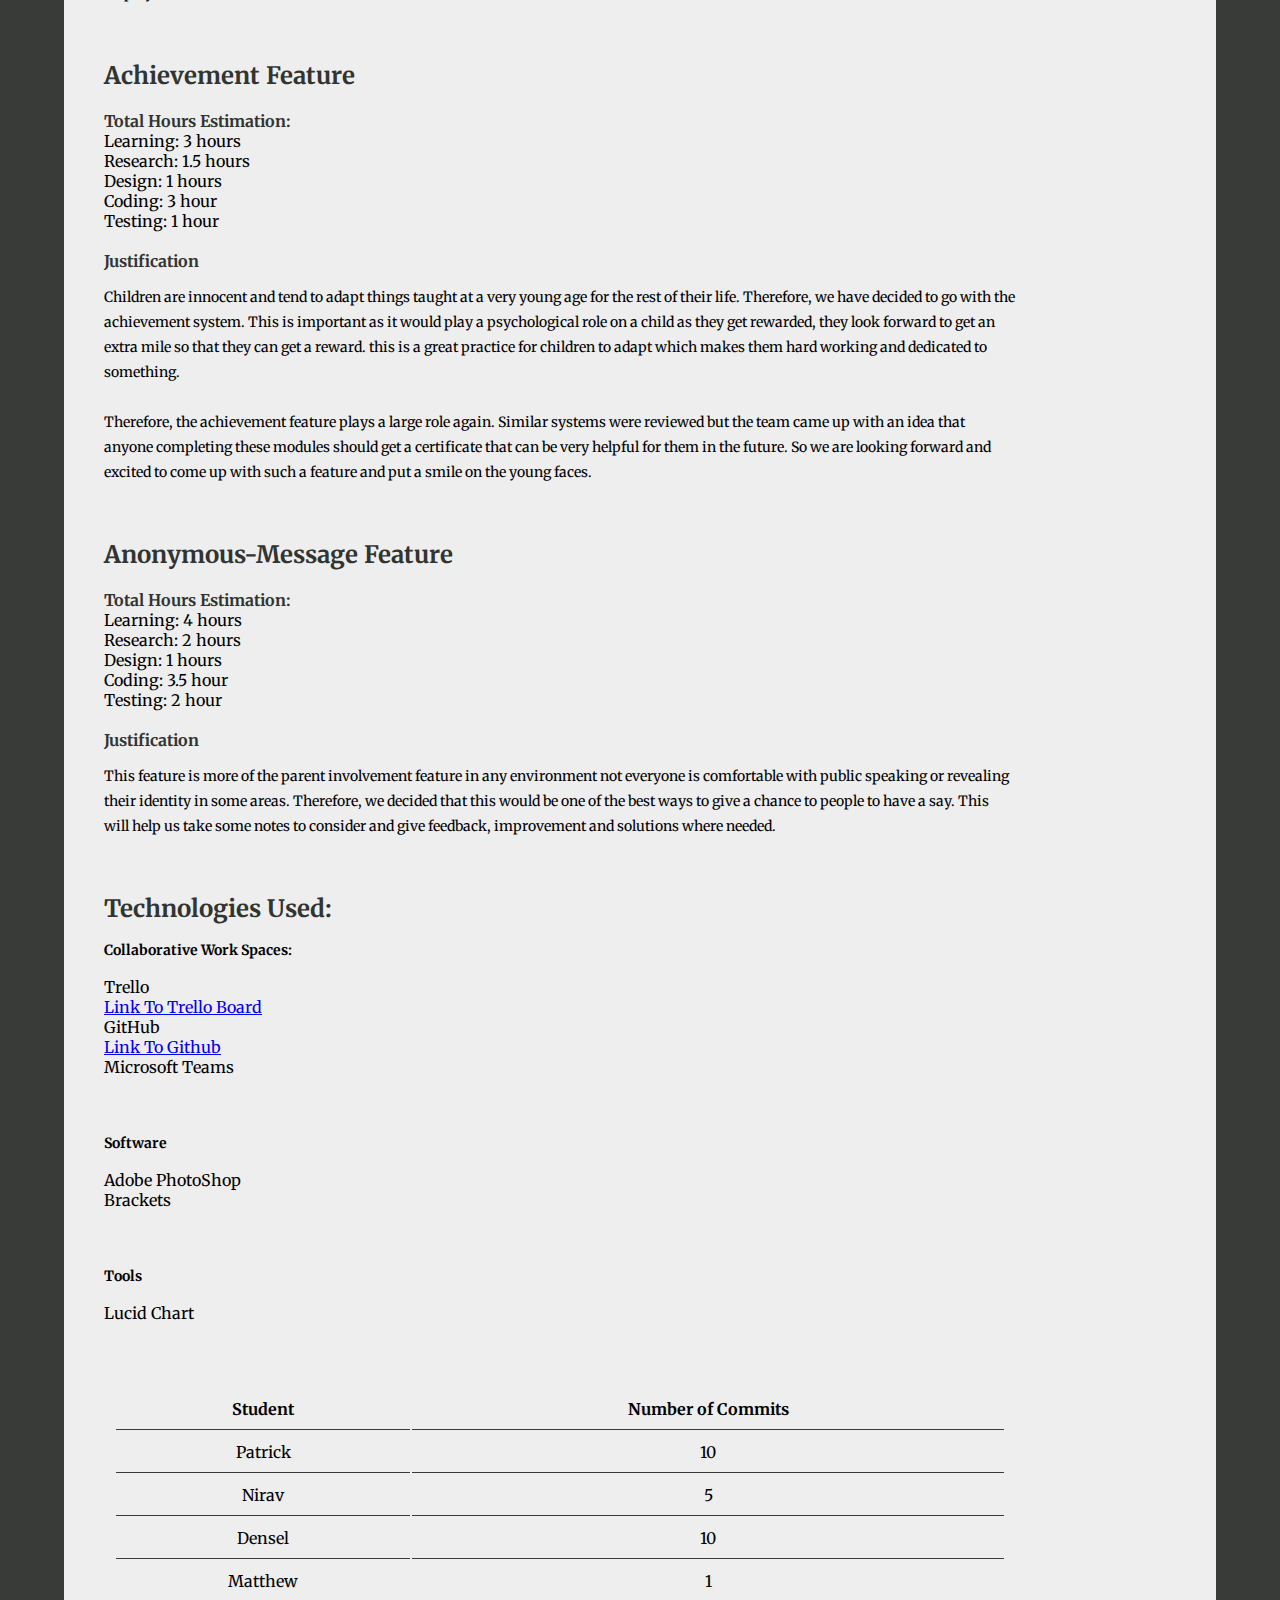
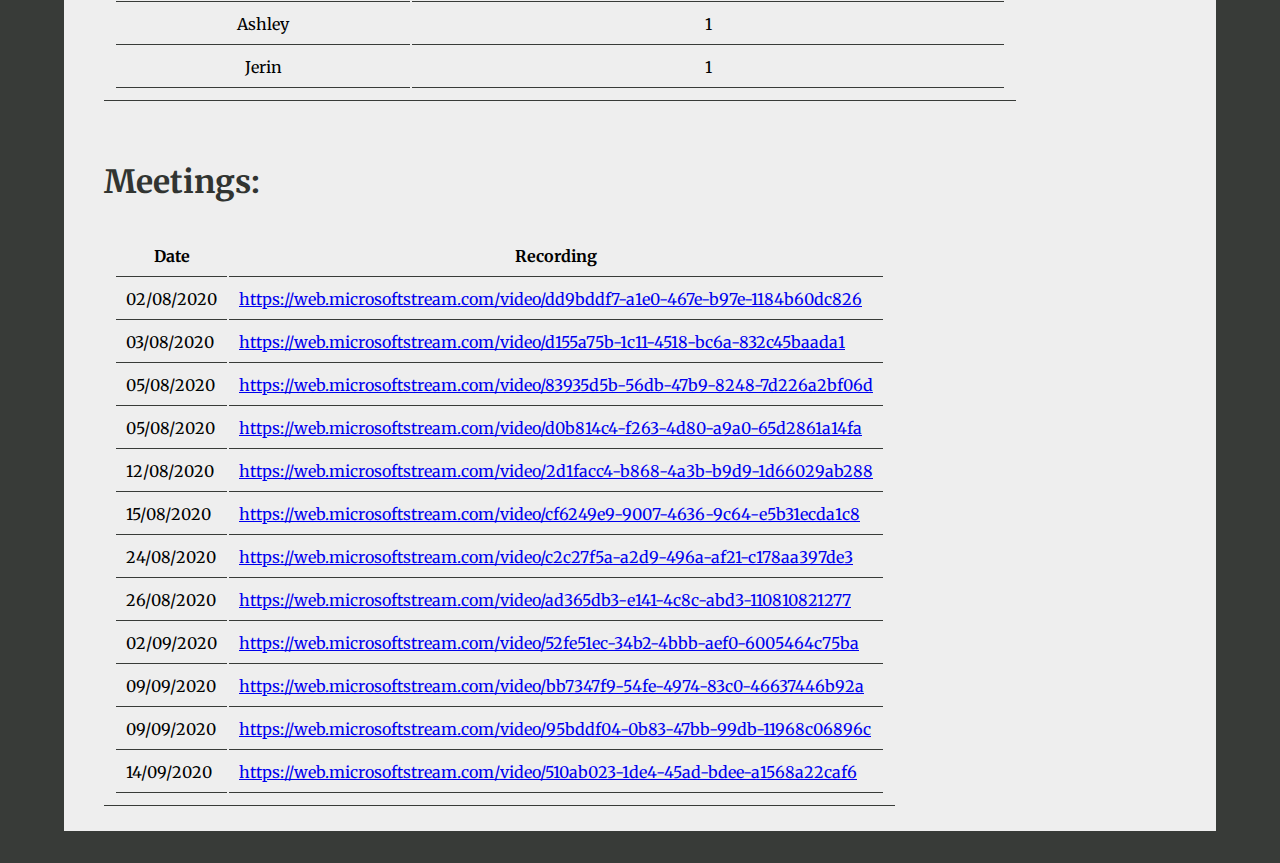
==== commit 899020de: "Index page update" ====
--- a/index.html
+++ b/index.html
@@ -223,7 +223,36 @@
                 <dt></dt>
                 <dt></dt>
                 <dt></dt>
-
+<table style="width:100%" id="githubtab">
+  <tr>
+    <th>Student</th>
+    <th>Number of Commits</th> 
+  </tr>
+  <tr>
+    <td>Patrick </td>
+    <td>10</td>
+  </tr>
+  <tr>
+    <td>Nirav</td>
+	<td>5</td>
+  </tr>
+  <tr>
+    <td>Densel</td>
+	<td>10</td>
+  </tr>
+    <tr>
+    <td>Matthew</td>
+	<td>1</td>
+  </tr>
+    <tr>
+    <td>Ashley</td>
+	<td>1</td>
+  </tr>
+    <tr>
+    <td>Jerin</td>
+	<td>1</td>
+  </tr>
+</table>
 
                 <br> <br>
                 <h1>Meetings:</h1>
--- a/assets/css/style.css
+++ b/assets/css/style.css
@@ -147,6 +147,9 @@
     text-align: center;
     color: #383b38;
 }
+#githubtab {
+	text-align: center;
+}
 
 .sub-topic {
     font-weight: 900;
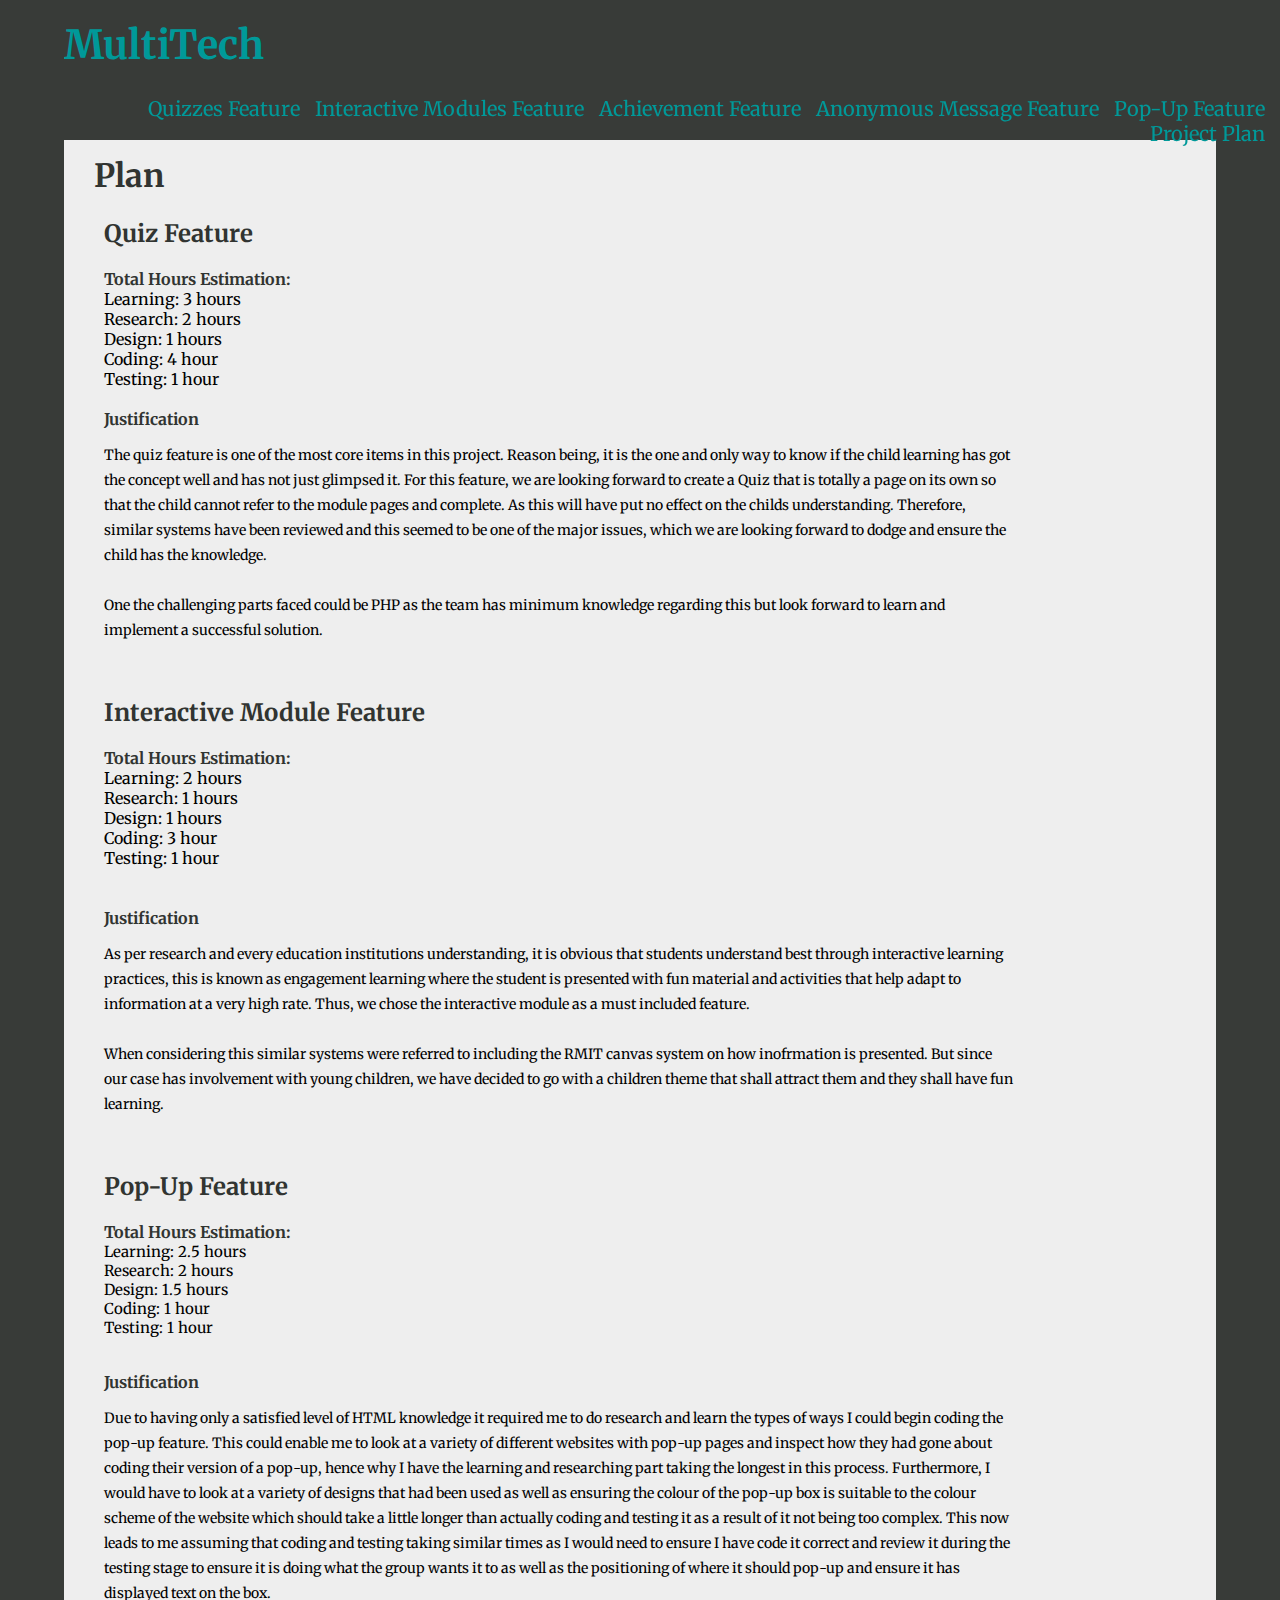
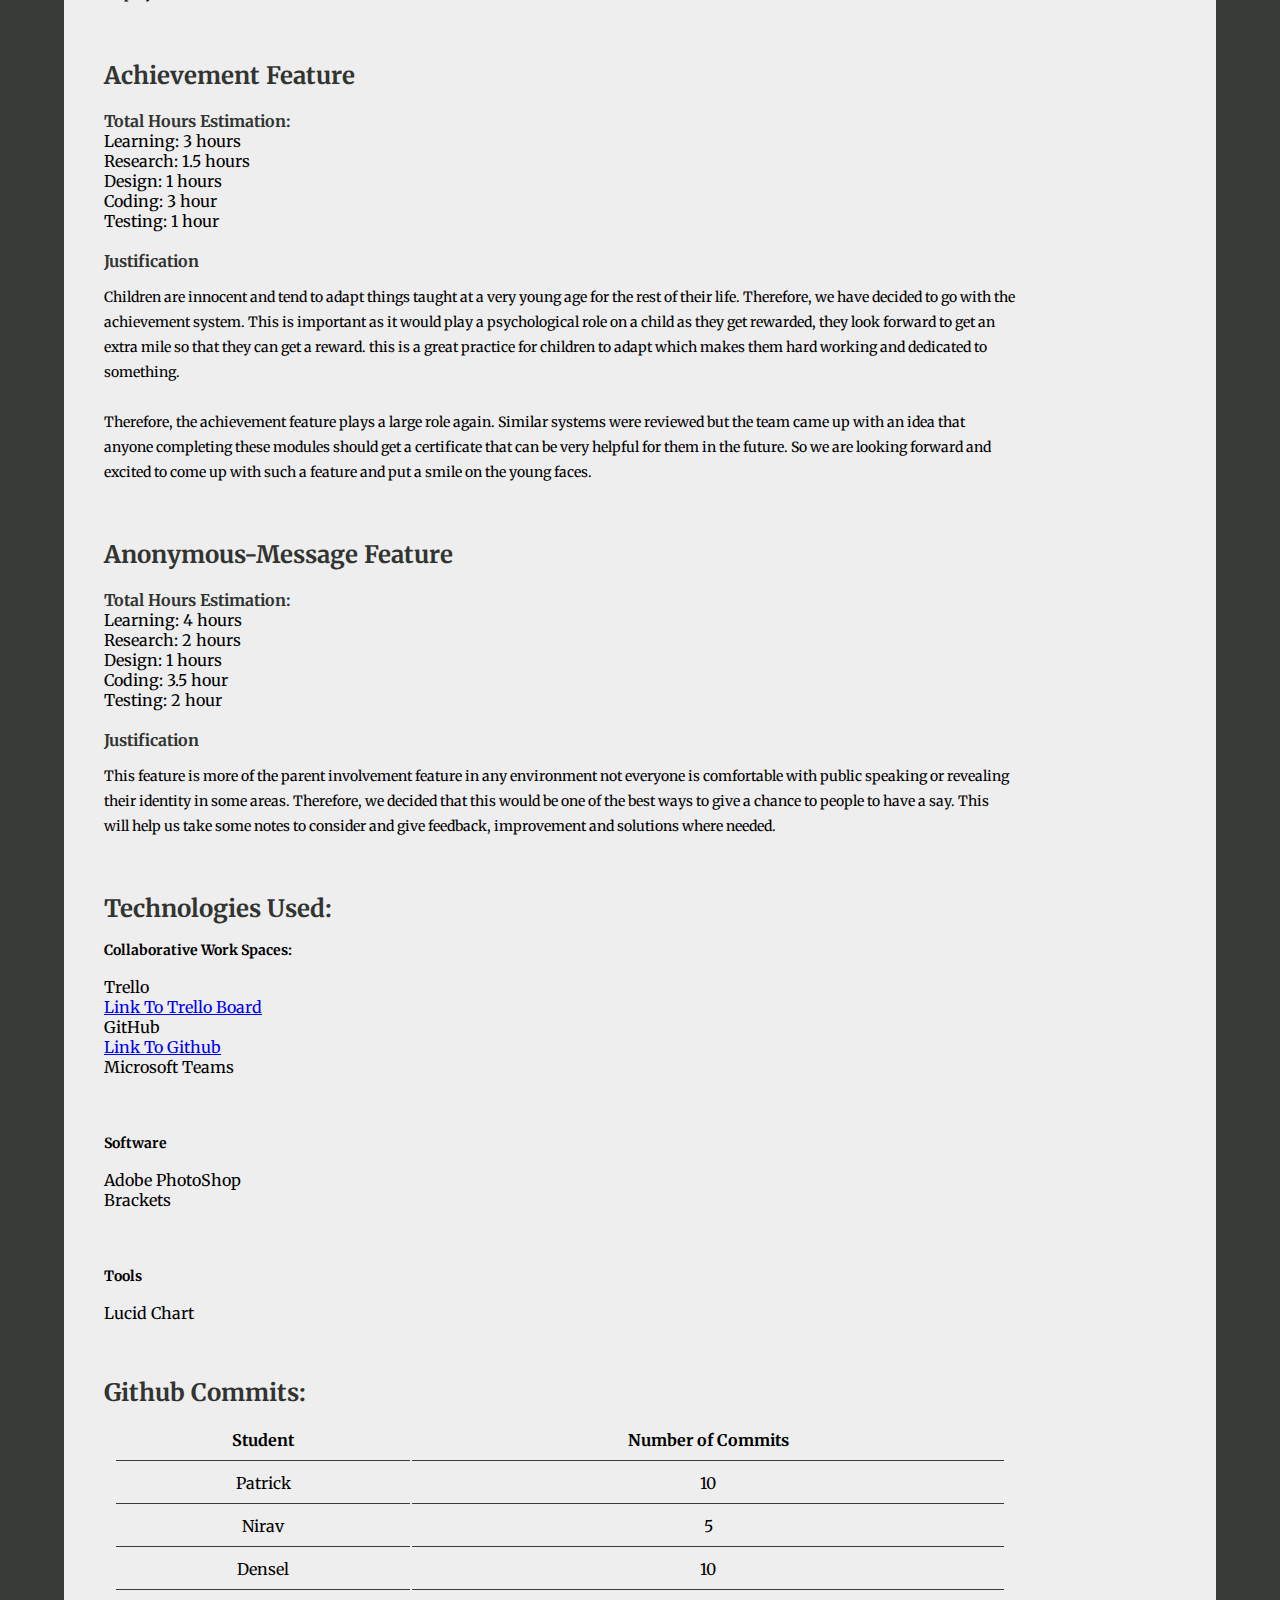
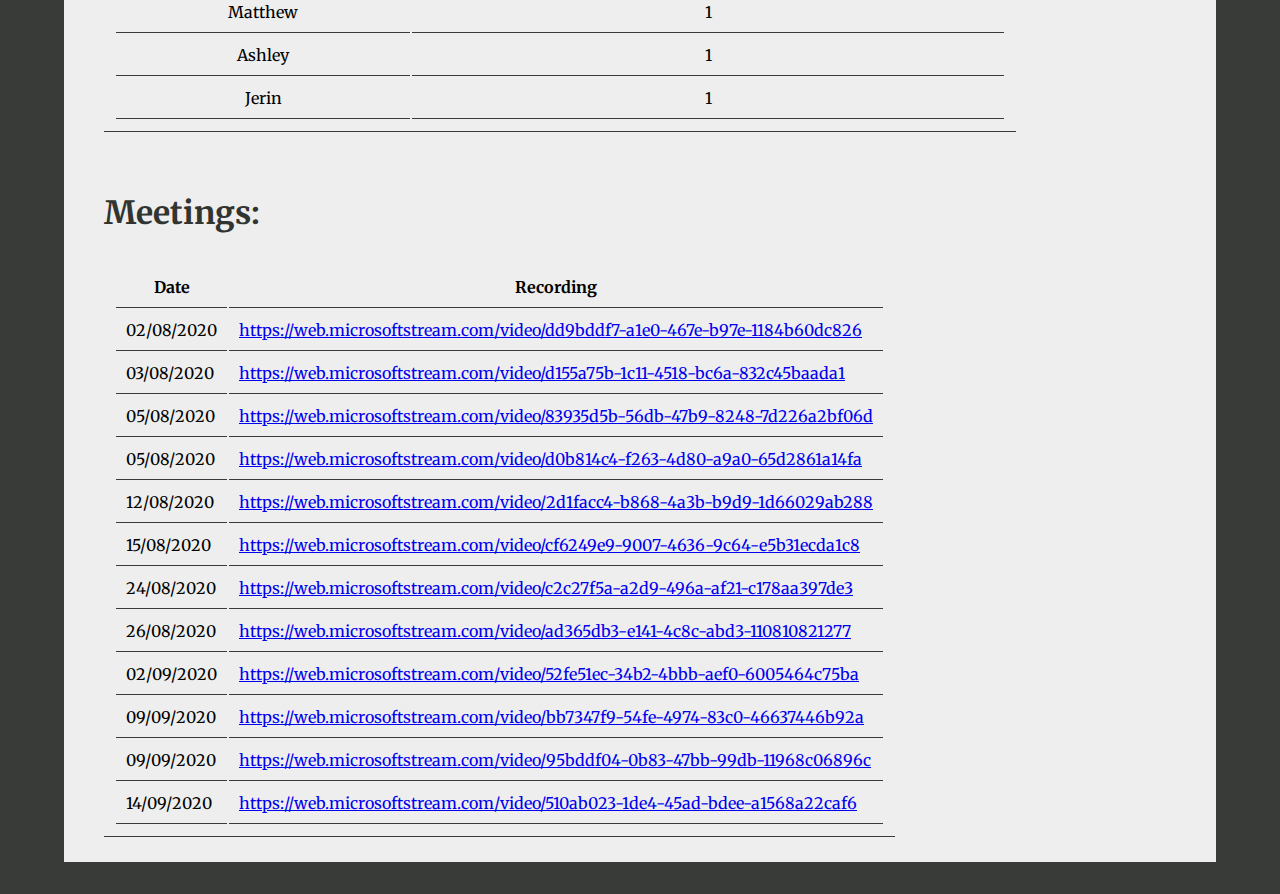
==== commit 800cc8a5: "update" ====
--- a/index.html
+++ b/index.html
@@ -223,6 +223,7 @@
                 <dt></dt>
                 <dt></dt>
                 <dt></dt>
+		<h2>Github Commits:</h2>
 <table style="width:100%" id="githubtab">
   <tr>
     <th>Student</th>
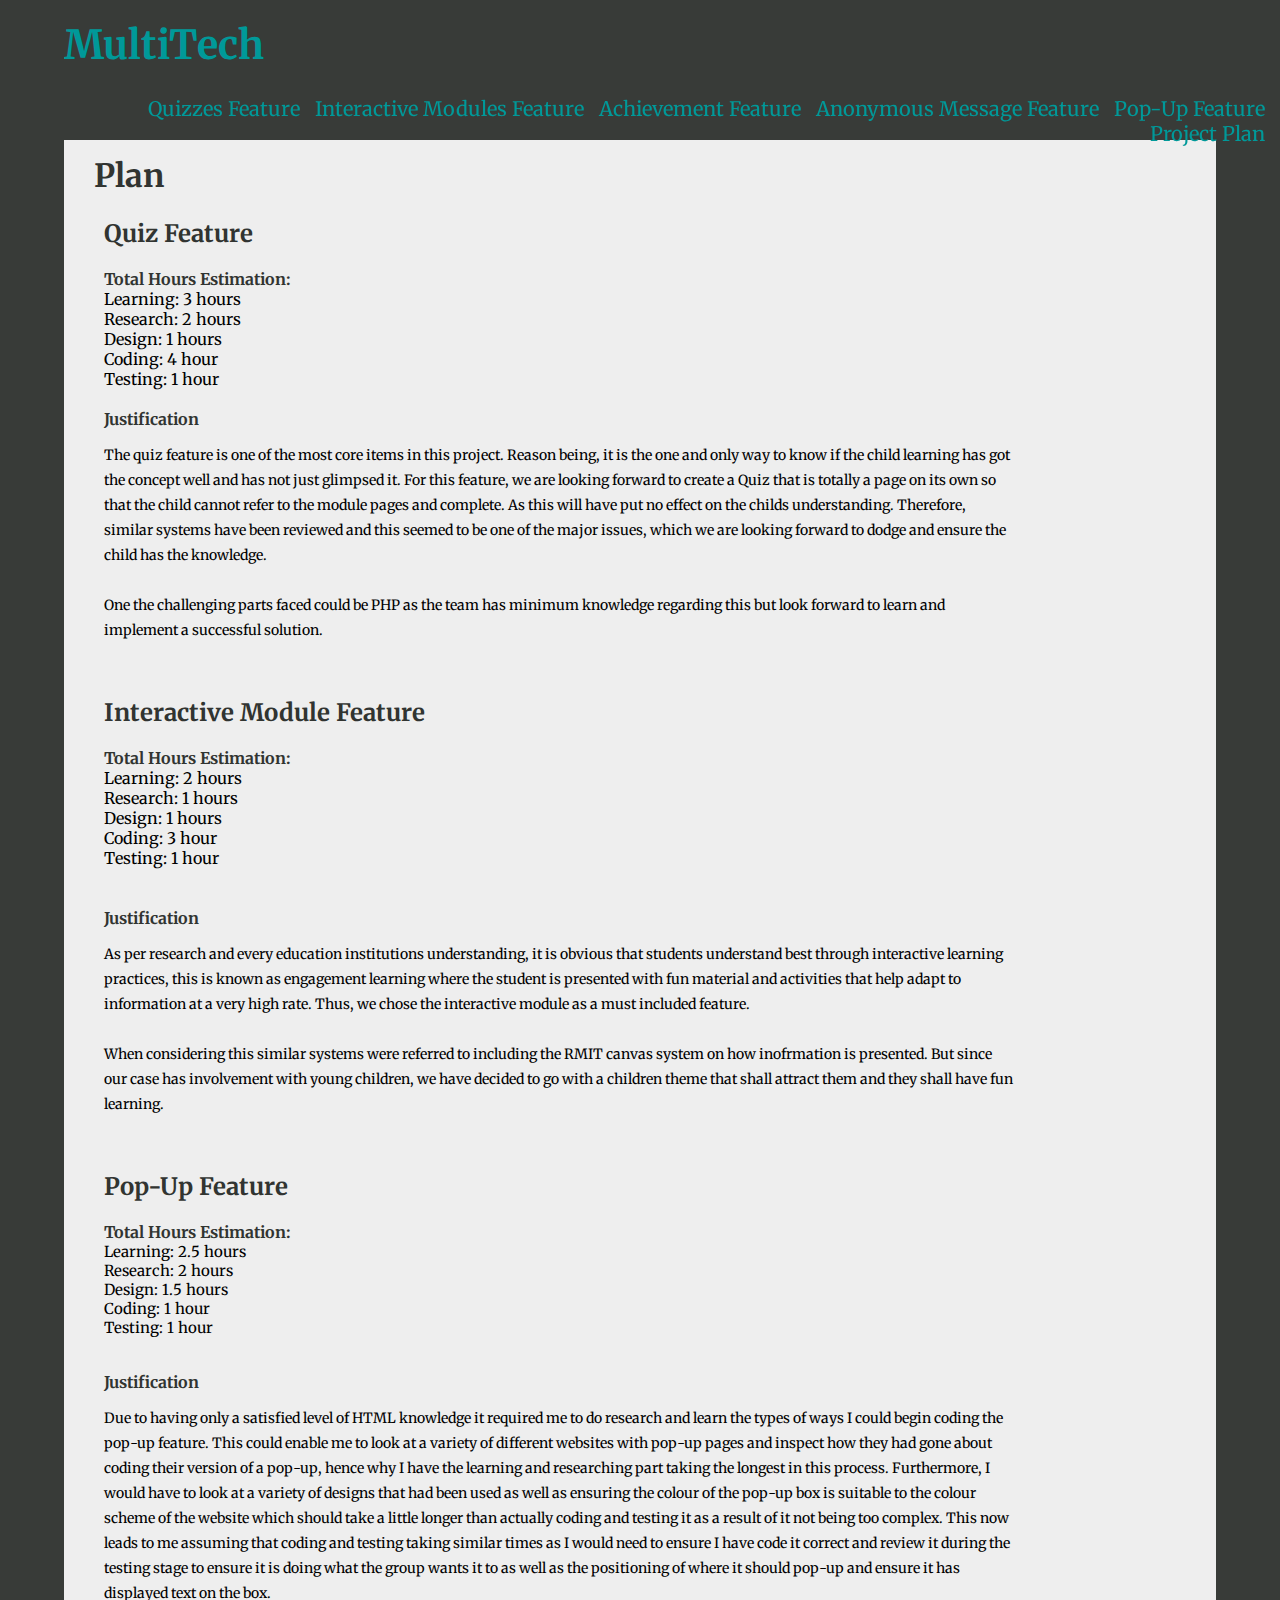
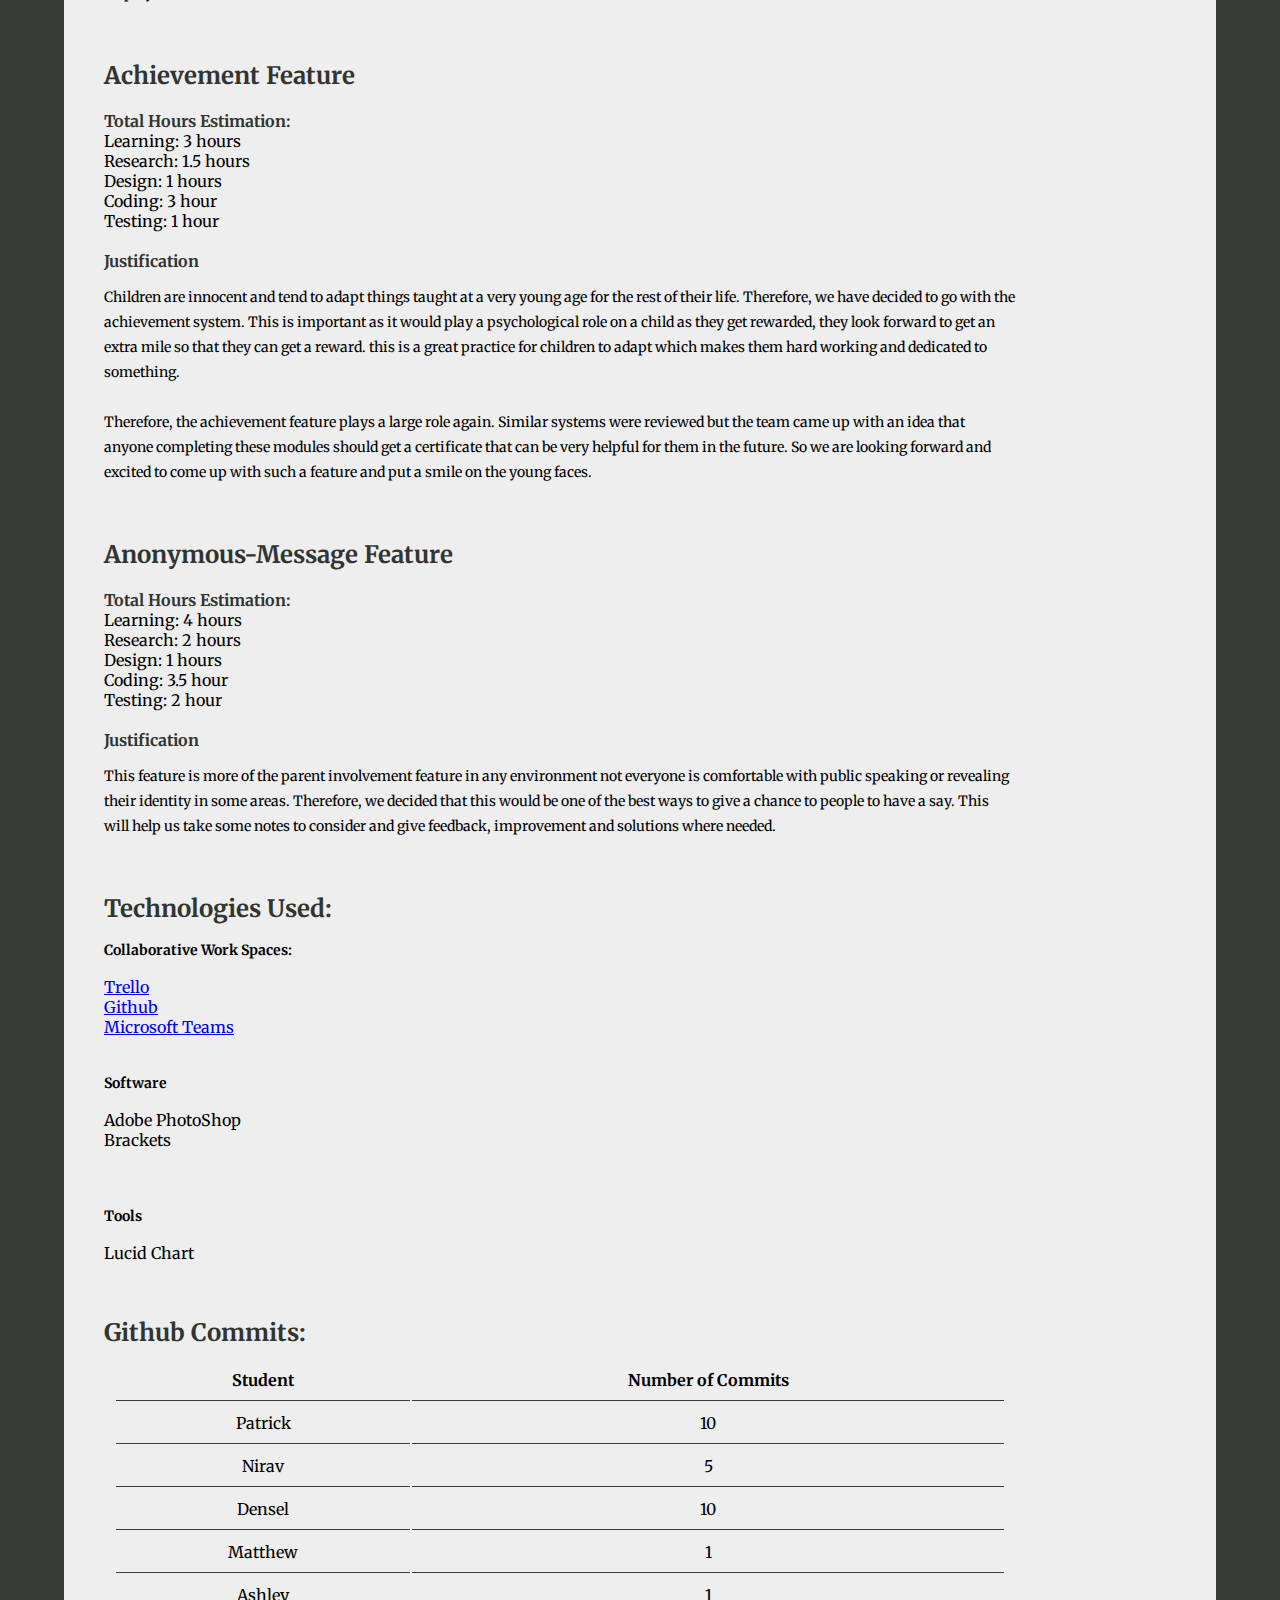
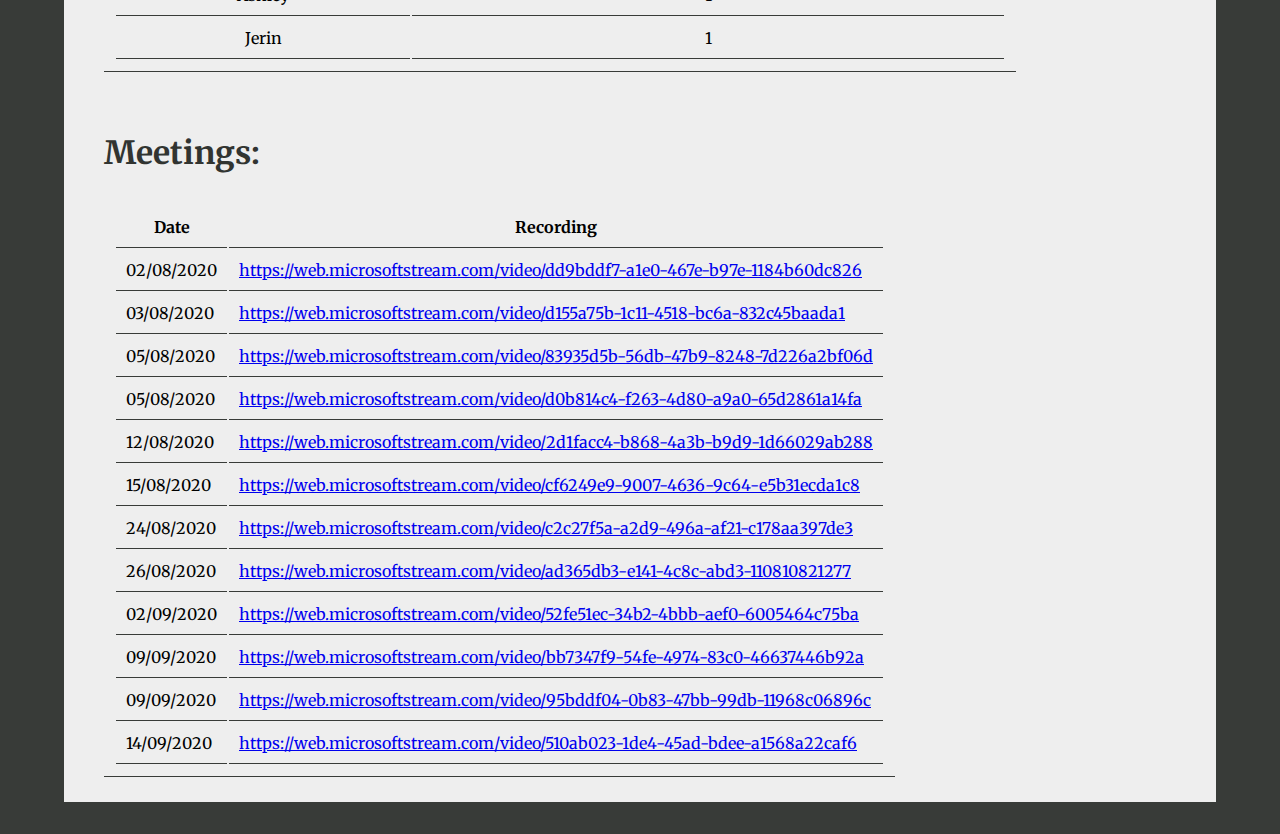
==== commit ded4e623: "Formating and Syntax" ====
--- a/index.html
+++ b/index.html
@@ -180,17 +180,19 @@
                     <p>Collaborative Work Spaces:</p>
                 </b>
 
-                <dt>Trello</dt>
-				<a href="https://trello.com/b/3xt1rTLW">Link To Trello Board</a>
-                <dt>GitHub</dt>
-				<a href="https://github.com/patyammouni/AssignmentPart2BIT">Link To Github</a>
-                <dt>Microsoft Teams</dt>
+             
+                <a href="https://trello.com/b/3xt1rTLW" target="_blank">Trello</a>
+                <br />
+                <a href="https://github.com/patyammouni/AssignmentPart2BIT"  target="_blank">Github</a>
+                <br />
+                <a href="https://teams.microsoft.com/l/team/19%3aca28701149734680a90217c4ca1a728e%40thread.tacv2/conversations?groupId=f915a755-9179-4f9f-8661-eb4e5f26eda0&tenantId=d1323671-cdbe-4417-b4d4-bdb24b51316b" target="_blank">Microsoft Teams</a>
 
                 <br> <br>
 
 
                 <b>
-                    <p>Software
+                    <p>
+                        Software
                     </p>
                 </b>
 
@@ -202,7 +204,8 @@
                 <br> <br>
 
                 <b>
-                    <p>Tools
+                    <p>
+                        Tools
                     </p>
                 </b>
 
@@ -223,37 +226,37 @@
                 <dt></dt>
                 <dt></dt>
                 <dt></dt>
-		<h2>Github Commits:</h2>
-<table style="width:100%" id="githubtab">
-  <tr>
-    <th>Student</th>
-    <th>Number of Commits</th> 
-  </tr>
-  <tr>
-    <td>Patrick </td>
-    <td>10</td>
-  </tr>
-  <tr>
-    <td>Nirav</td>
-	<td>5</td>
-  </tr>
-  <tr>
-    <td>Densel</td>
-	<td>10</td>
-  </tr>
-    <tr>
-    <td>Matthew</td>
-	<td>1</td>
-  </tr>
-    <tr>
-    <td>Ashley</td>
-	<td>1</td>
-  </tr>
-    <tr>
-    <td>Jerin</td>
-	<td>1</td>
-  </tr>
-</table>
+                <h2>Github Commits:</h2>
+                <table style="width:100%" id="githubtab">
+                    <tr>
+                        <th>Student</th>
+                        <th>Number of Commits</th>
+                    </tr>
+                    <tr>
+                        <td>Patrick </td>
+                        <td>10</td>
+                    </tr>
+                    <tr>
+                        <td>Nirav</td>
+                        <td>5</td>
+                    </tr>
+                    <tr>
+                        <td>Densel</td>
+                        <td>10</td>
+                    </tr>
+                    <tr>
+                        <td>Matthew</td>
+                        <td>1</td>
+                    </tr>
+                    <tr>
+                        <td>Ashley</td>
+                        <td>1</td>
+                    </tr>
+                    <tr>
+                        <td>Jerin</td>
+                        <td>1</td>
+                    </tr>
+                </table>
 
                 <br> <br>
                 <h1>Meetings:</h1>
@@ -266,84 +269,96 @@
 
                     <tr>
                         <td> 02/08/2020 </td>
-                        <td><a href="https://web.microsoftstream.com/video/dd9bddf7-a1e0-467e-b97e-1184b60dc826"
-                                target="_blank">https://web.microsoftstream.com/video/dd9bddf7-a1e0-467e-b97e-1184b60dc826</a>
+                        <td>
+                            <a href="https://web.microsoftstream.com/video/dd9bddf7-a1e0-467e-b97e-1184b60dc826"
+                               target="_blank">https://web.microsoftstream.com/video/dd9bddf7-a1e0-467e-b97e-1184b60dc826</a>
                         </td>
                     </tr>
 
                     <tr>
                         <td> 03/08/2020  </td>
-                        <td><a href="https://web.microsoftstream.com/video/d155a75b-1c11-4518-bc6a-832c45baada1"
-                                target="_blank">https://web.microsoftstream.com/video/d155a75b-1c11-4518-bc6a-832c45baada1</a>
+                        <td>
+                            <a href="https://web.microsoftstream.com/video/d155a75b-1c11-4518-bc6a-832c45baada1"
+                               target="_blank">https://web.microsoftstream.com/video/d155a75b-1c11-4518-bc6a-832c45baada1</a>
                         </td>
                     </tr>
 
                     <tr>
                         <td> 05/08/2020 </td>
-                        <td><a href="https://web.microsoftstream.com/video/83935d5b-56db-47b9-8248-7d226a2bf06d"
-                                target="_blank">https://web.microsoftstream.com/video/83935d5b-56db-47b9-8248-7d226a2bf06d</a>
+                        <td>
+                            <a href="https://web.microsoftstream.com/video/83935d5b-56db-47b9-8248-7d226a2bf06d"
+                               target="_blank">https://web.microsoftstream.com/video/83935d5b-56db-47b9-8248-7d226a2bf06d</a>
                         </td>
                     </tr>
 
                     <tr>
                         <td> 05/08/2020 </td>
-                        <td><a href="https://web.microsoftstream.com/video/d0b814c4-f263-4d80-a9a0-65d2861a14fa"
-                                target="_blank">https://web.microsoftstream.com/video/d0b814c4-f263-4d80-a9a0-65d2861a14fa</a>
+                        <td>
+                            <a href="https://web.microsoftstream.com/video/d0b814c4-f263-4d80-a9a0-65d2861a14fa"
+                               target="_blank">https://web.microsoftstream.com/video/d0b814c4-f263-4d80-a9a0-65d2861a14fa</a>
                         </td>
                     </tr>
 
                     <tr>
                         <td> 12/08/2020 </td>
-                        <td><a href="https://web.microsoftstream.com/video/2d1facc4-b868-4a3b-b9d9-1d66029ab288"
-                                target="_blank">https://web.microsoftstream.com/video/2d1facc4-b868-4a3b-b9d9-1d66029ab288</a>
+                        <td>
+                            <a href="https://web.microsoftstream.com/video/2d1facc4-b868-4a3b-b9d9-1d66029ab288"
+                               target="_blank">https://web.microsoftstream.com/video/2d1facc4-b868-4a3b-b9d9-1d66029ab288</a>
                         </td>
                     </tr>
                     <tr>
                         <td> 15/08/2020 </td>
-                        <td><a href="https://web.microsoftstream.com/video/cf6249e9-9007-4636-9c64-e5b31ecda1c8"
-                                target="_blank">https://web.microsoftstream.com/video/cf6249e9-9007-4636-9c64-e5b31ecda1c8</a>
+                        <td>
+                            <a href="https://web.microsoftstream.com/video/cf6249e9-9007-4636-9c64-e5b31ecda1c8"
+                               target="_blank">https://web.microsoftstream.com/video/cf6249e9-9007-4636-9c64-e5b31ecda1c8</a>
                         </td>
                     </tr>
                     <tr>
                         <td> 24/08/2020 </td>
-                        <td><a href="https://web.microsoftstream.com/video/c2c27f5a-a2d9-496a-af21-c178aa397de3"
-                                target="_blank">https://web.microsoftstream.com/video/c2c27f5a-a2d9-496a-af21-c178aa397de3</a>
+                        <td>
+                            <a href="https://web.microsoftstream.com/video/c2c27f5a-a2d9-496a-af21-c178aa397de3"
+                               target="_blank">https://web.microsoftstream.com/video/c2c27f5a-a2d9-496a-af21-c178aa397de3</a>
                         </td>
                     </tr>
                     <tr>
                         <td> 26/08/2020 </td>
-                        <td><a href="https://web.microsoftstream.com/video/ad365db3-e141-4c8c-abd3-110810821277"
-                                target="_blank">https://web.microsoftstream.com/video/ad365db3-e141-4c8c-abd3-110810821277</a>
-                        </td>
-                    </tr>
-                     <tr>
+                        <td>
+                            <a href="https://web.microsoftstream.com/video/ad365db3-e141-4c8c-abd3-110810821277"
+                               target="_blank">https://web.microsoftstream.com/video/ad365db3-e141-4c8c-abd3-110810821277</a>
+                        </td>
+                    </tr>
+                    <tr>
                         <td> 02/09/2020 </td>
-                        <td><a href="https://web.microsoftstream.com/video/52fe51ec-34b2-4bbb-aef0-6005464c75ba"
-                                target="_blank">https://web.microsoftstream.com/video/52fe51ec-34b2-4bbb-aef0-6005464c75ba</a>
+                        <td>
+                            <a href="https://web.microsoftstream.com/video/52fe51ec-34b2-4bbb-aef0-6005464c75ba"
+                               target="_blank">https://web.microsoftstream.com/video/52fe51ec-34b2-4bbb-aef0-6005464c75ba</a>
                         </td>
                     </tr>
                     <tr>
                         <td> 09/09/2020 </td>
-                        <td><a href="https://web.microsoftstream.com/video/bb7347f9-54fe-4974-83c0-46637446b92a"
-                                target="_blank">https://web.microsoftstream.com/video/bb7347f9-54fe-4974-83c0-46637446b92a</a>
+                        <td>
+                            <a href="https://web.microsoftstream.com/video/bb7347f9-54fe-4974-83c0-46637446b92a"
+                               target="_blank">https://web.microsoftstream.com/video/bb7347f9-54fe-4974-83c0-46637446b92a</a>
                         </td>
                     </tr>
                     <tr>
                         <td> 09/09/2020 </td>
-                        <td><a href="https://web.microsoftstream.com/video/95bddf04-0b83-47bb-99db-11968c06896c"
-                                target="_blank">https://web.microsoftstream.com/video/95bddf04-0b83-47bb-99db-11968c06896c</a>
+                        <td>
+                            <a href="https://web.microsoftstream.com/video/95bddf04-0b83-47bb-99db-11968c06896c"
+                               target="_blank">https://web.microsoftstream.com/video/95bddf04-0b83-47bb-99db-11968c06896c</a>
                         </td>
                     </tr>
                     <tr>
                         <td> 14/09/2020 </td>
-                        <td><a href="https://web.microsoftstream.com/video/510ab023-1de4-45ad-bdee-a1568a22caf6"
-                                target="_blank">https://web.microsoftstream.com/video/510ab023-1de4-45ad-bdee-a1568a22caf6</a>
+                        <td>
+                            <a href="https://web.microsoftstream.com/video/510ab023-1de4-45ad-bdee-a1568a22caf6"
+                               target="_blank">https://web.microsoftstream.com/video/510ab023-1de4-45ad-bdee-a1568a22caf6</a>
                         </td>
                     </tr>
 
                 </table>
 
-            </div>
+
 
 </body>
 
